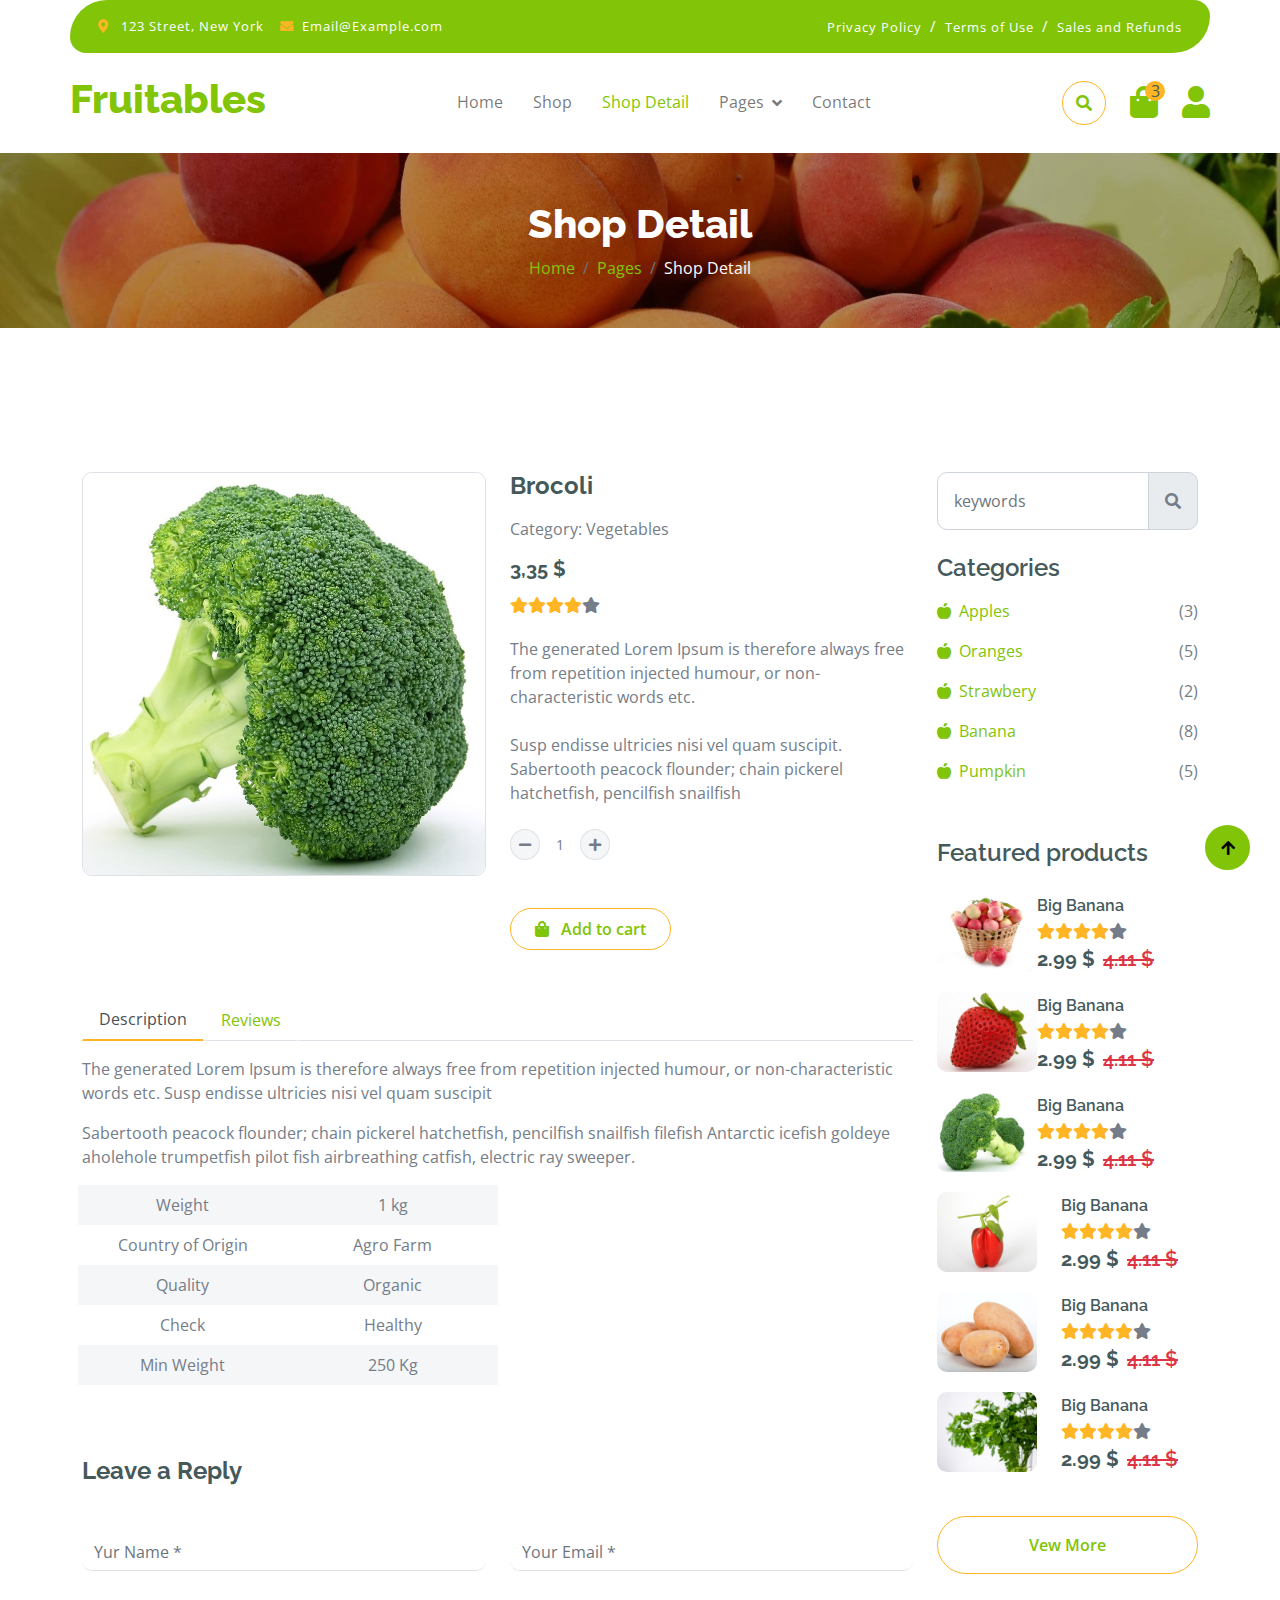
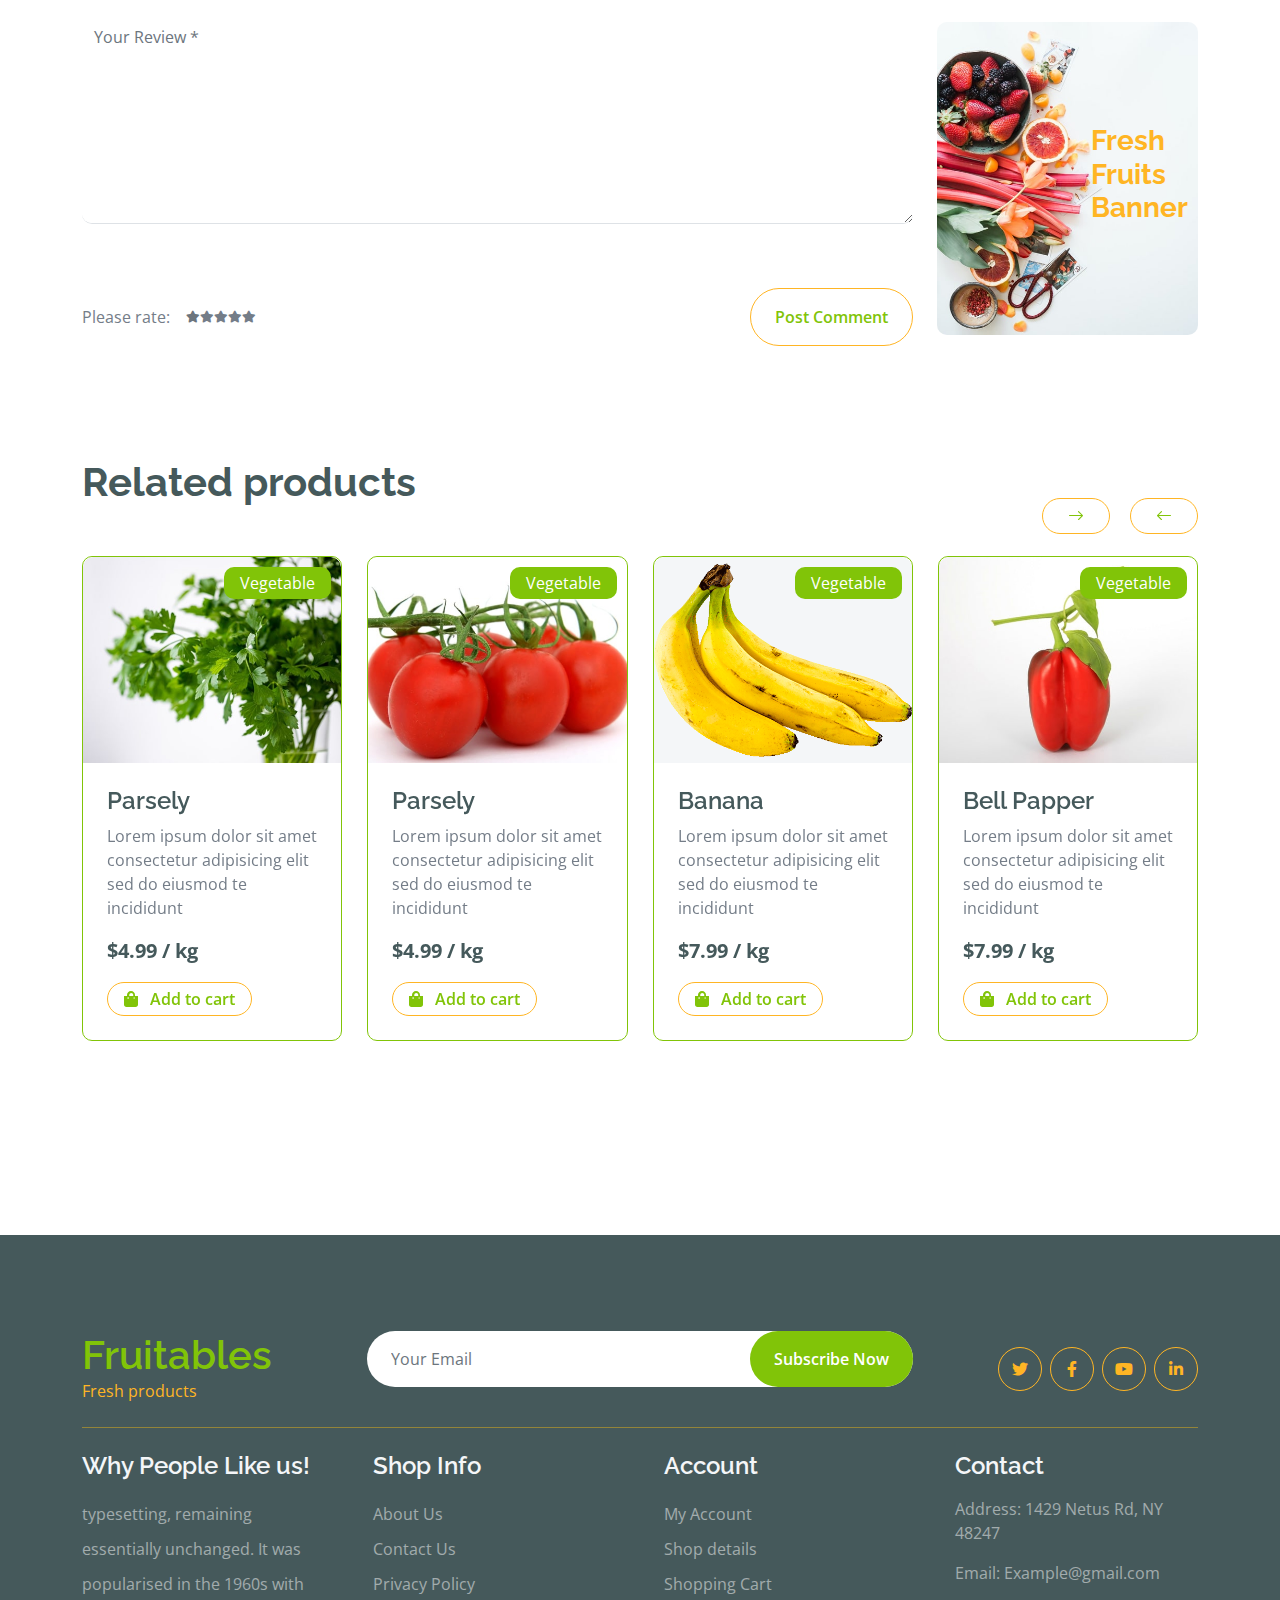
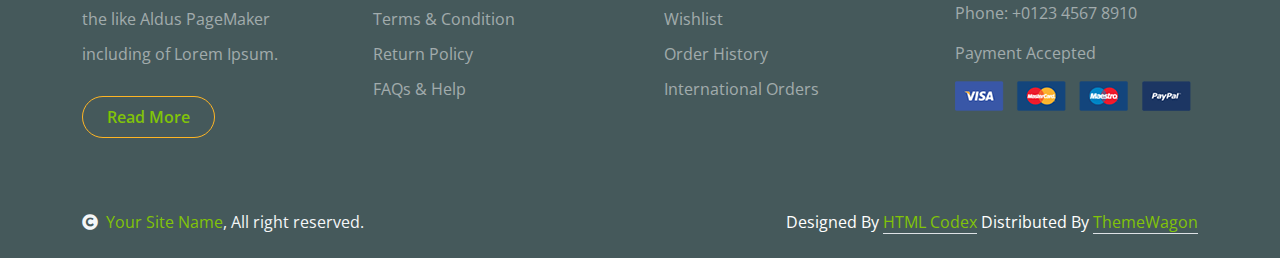
==== shop-detail.html @ e89e034c "init code" ====
<!DOCTYPE html>
<html lang="en">

    <head>
        <meta charset="utf-8">
        <title>Fruitables - Vegetable Website Template</title>
        <meta content="width=device-width, initial-scale=1.0" name="viewport">
        <meta content="" name="keywords">
        <meta content="" name="description">

        <!-- Google Web Fonts -->
        <link rel="preconnect" href="https://fonts.googleapis.com">
        <link rel="preconnect" href="https://fonts.gstatic.com" crossorigin>
        <link href="https://fonts.googleapis.com/css2?family=Open+Sans:wght@400;600&family=Raleway:wght@600;800&display=swap" rel="stylesheet"> 

        <!-- Icon Font Stylesheet -->
        <link rel="stylesheet" href="https://use.fontawesome.com/releases/v5.15.4/css/all.css"/>
        <link href="https://cdn.jsdelivr.net/npm/bootstrap-icons@1.4.1/font/bootstrap-icons.css" rel="stylesheet">

        <!-- Libraries Stylesheet -->
        <link href="lib/lightbox/css/lightbox.min.css" rel="stylesheet">
        <link href="lib/owlcarousel/assets/owl.carousel.min.css" rel="stylesheet">


        <!-- Customized Bootstrap Stylesheet -->
        <link href="css/bootstrap.min.css" rel="stylesheet">

        <!-- Template Stylesheet -->
        <link href="css/style.css" rel="stylesheet">
    </head>

    <body>

        <!-- Spinner Start -->
        <div id="spinner" class="show w-100 vh-100 bg-white position-fixed translate-middle top-50 start-50  d-flex align-items-center justify-content-center">
            <div class="spinner-grow text-primary" role="status"></div>
        </div>
        <!-- Spinner End -->


        <!-- Navbar start -->
        <div class="container-fluid fixed-top">
            <div class="container topbar bg-primary d-none d-lg-block">
                <div class="d-flex justify-content-between">
                    <div class="top-info ps-2">
                        <small class="me-3"><i class="fas fa-map-marker-alt me-2 text-secondary"></i> <a href="#" class="text-white">123 Street, New York</a></small>
                        <small class="me-3"><i class="fas fa-envelope me-2 text-secondary"></i><a href="#" class="text-white">Email@Example.com</a></small>
                    </div>
                    <div class="top-link pe-2">
                        <a href="#" class="text-white"><small class="text-white mx-2">Privacy Policy</small>/</a>
                        <a href="#" class="text-white"><small class="text-white mx-2">Terms of Use</small>/</a>
                        <a href="#" class="text-white"><small class="text-white ms-2">Sales and Refunds</small></a>
                    </div>
                </div>
            </div>
            <div class="container px-0">
                <nav class="navbar navbar-light bg-white navbar-expand-xl">
                    <a href="index.html" class="navbar-brand"><h1 class="text-primary display-6">Fruitables</h1></a>
                    <button class="navbar-toggler py-2 px-3" type="button" data-bs-toggle="collapse" data-bs-target="#navbarCollapse">
                        <span class="fa fa-bars text-primary"></span>
                    </button>
                    <div class="collapse navbar-collapse bg-white" id="navbarCollapse">
                        <div class="navbar-nav mx-auto">
                            <a href="index.html" class="nav-item nav-link">Home</a>
                            <a href="shop.html" class="nav-item nav-link">Shop</a>
                            <a href="shop-detail.html" class="nav-item nav-link active">Shop Detail</a>
                            <div class="nav-item dropdown">
                                <a href="#" class="nav-link dropdown-toggle" data-bs-toggle="dropdown">Pages</a>
                                <div class="dropdown-menu m-0 bg-secondary rounded-0">
                                    <a href="cart.html" class="dropdown-item">Cart</a>
                                    <a href="chackout.html" class="dropdown-item">Chackout</a>
                                    <a href="testimonial.html" class="dropdown-item">Testimonial</a>
                                    <a href="404.html" class="dropdown-item">404 Page</a>
                                </div>
                            </div>
                            <a href="contact.html" class="nav-item nav-link">Contact</a>
                        </div>
                        <div class="d-flex m-3 me-0">
                            <button class="btn-search btn border border-secondary btn-md-square rounded-circle bg-white me-4" data-bs-toggle="modal" data-bs-target="#searchModal"><i class="fas fa-search text-primary"></i></button>
                            <a href="#" class="position-relative me-4 my-auto">
                                <i class="fa fa-shopping-bag fa-2x"></i>
                                <span class="position-absolute bg-secondary rounded-circle d-flex align-items-center justify-content-center text-dark px-1" style="top: -5px; left: 15px; height: 20px; min-width: 20px;">3</span>
                            </a>
                            <a href="#" class="my-auto">
                                <i class="fas fa-user fa-2x"></i>
                            </a>
                        </div>
                    </div>
                </nav>
            </div>
        </div>
        <!-- Navbar End -->


        <!-- Modal Search Start -->
        <div class="modal fade" id="searchModal" tabindex="-1" aria-labelledby="exampleModalLabel" aria-hidden="true">
            <div class="modal-dialog modal-fullscreen">
                <div class="modal-content rounded-0">
                    <div class="modal-header">
                        <h5 class="modal-title" id="exampleModalLabel">Search by keyword</h5>
                        <button type="button" class="btn-close" data-bs-dismiss="modal" aria-label="Close"></button>
                    </div>
                    <div class="modal-body d-flex align-items-center">
                        <div class="input-group w-75 mx-auto d-flex">
                            <input type="search" class="form-control p-3" placeholder="keywords" aria-describedby="search-icon-1">
                            <span id="search-icon-1" class="input-group-text p-3"><i class="fa fa-search"></i></span>
                        </div>
                    </div>
                </div>
            </div>
        </div>
        <!-- Modal Search End -->


        <!-- Single Page Header start -->
        <div class="container-fluid page-header py-5">
            <h1 class="text-center text-white display-6">Shop Detail</h1>
            <ol class="breadcrumb justify-content-center mb-0">
                <li class="breadcrumb-item"><a href="#">Home</a></li>
                <li class="breadcrumb-item"><a href="#">Pages</a></li>
                <li class="breadcrumb-item active text-white">Shop Detail</li>
            </ol>
        </div>
        <!-- Single Page Header End -->


        <!-- Single Product Start -->
        <div class="container-fluid py-5 mt-5">
            <div class="container py-5">
                <div class="row g-4 mb-5">
                    <div class="col-lg-8 col-xl-9">
                        <div class="row g-4">
                            <div class="col-lg-6">
                                <div class="border rounded">
                                    <a href="#">
                                        <img src="img/single-item.jpg" class="img-fluid rounded" alt="Image">
                                    </a>
                                </div>
                            </div>
                            <div class="col-lg-6">
                                <h4 class="fw-bold mb-3">Brocoli</h4>
                                <p class="mb-3">Category: Vegetables</p>
                                <h5 class="fw-bold mb-3">3,35 $</h5>
                                <div class="d-flex mb-4">
                                    <i class="fa fa-star text-secondary"></i>
                                    <i class="fa fa-star text-secondary"></i>
                                    <i class="fa fa-star text-secondary"></i>
                                    <i class="fa fa-star text-secondary"></i>
                                    <i class="fa fa-star"></i>
                                </div>
                                <p class="mb-4">The generated Lorem Ipsum is therefore always free from repetition injected humour, or non-characteristic words etc.</p>
                                <p class="mb-4">Susp endisse ultricies nisi vel quam suscipit. Sabertooth peacock flounder; chain pickerel hatchetfish, pencilfish snailfish</p>
                                <div class="input-group quantity mb-5" style="width: 100px;">
                                    <div class="input-group-btn">
                                        <button class="btn btn-sm btn-minus rounded-circle bg-light border" >
                                            <i class="fa fa-minus"></i>
                                        </button>
                                    </div>
                                    <input type="text" class="form-control form-control-sm text-center border-0" value="1">
                                    <div class="input-group-btn">
                                        <button class="btn btn-sm btn-plus rounded-circle bg-light border">
                                            <i class="fa fa-plus"></i>
                                        </button>
                                    </div>
                                </div>
                                <a href="#" class="btn border border-secondary rounded-pill px-4 py-2 mb-4 text-primary"><i class="fa fa-shopping-bag me-2 text-primary"></i> Add to cart</a>
                            </div>
                            <div class="col-lg-12">
                                <nav>
                                    <div class="nav nav-tabs mb-3">
                                        <button class="nav-link active border-white border-bottom-0" type="button" role="tab"
                                            id="nav-about-tab" data-bs-toggle="tab" data-bs-target="#nav-about"
                                            aria-controls="nav-about" aria-selected="true">Description</button>
                                        <button class="nav-link border-white border-bottom-0" type="button" role="tab"
                                            id="nav-mission-tab" data-bs-toggle="tab" data-bs-target="#nav-mission"
                                            aria-controls="nav-mission" aria-selected="false">Reviews</button>
                                    </div>
                                </nav>
                                <div class="tab-content mb-5">
                                    <div class="tab-pane active" id="nav-about" role="tabpanel" aria-labelledby="nav-about-tab">
                                        <p>The generated Lorem Ipsum is therefore always free from repetition injected humour, or non-characteristic words etc. 
                                            Susp endisse ultricies nisi vel quam suscipit </p>
                                        <p>Sabertooth peacock flounder; chain pickerel hatchetfish, pencilfish snailfish filefish Antarctic 
                                            icefish goldeye aholehole trumpetfish pilot fish airbreathing catfish, electric ray sweeper.</p>
                                        <div class="px-2">
                                            <div class="row g-4">
                                                <div class="col-6">
                                                    <div class="row bg-light align-items-center text-center justify-content-center py-2">
                                                        <div class="col-6">
                                                            <p class="mb-0">Weight</p>
                                                        </div>
                                                        <div class="col-6">
                                                            <p class="mb-0">1 kg</p>
                                                        </div>
                                                    </div>
                                                    <div class="row text-center align-items-center justify-content-center py-2">
                                                        <div class="col-6">
                                                            <p class="mb-0">Country of Origin</p>
                                                        </div>
                                                        <div class="col-6">
                                                            <p class="mb-0">Agro Farm</p>
                                                        </div>
                                                    </div>
                                                    <div class="row bg-light text-center align-items-center justify-content-center py-2">
                                                        <div class="col-6">
                                                            <p class="mb-0">Quality</p>
                                                        </div>
                                                        <div class="col-6">
                                                            <p class="mb-0">Organic</p>
                                                        </div>
                                                    </div>
                                                    <div class="row text-center align-items-center justify-content-center py-2">
                                                        <div class="col-6">
                                                            <p class="mb-0">Сheck</p>
                                                        </div>
                                                        <div class="col-6">
                                                            <p class="mb-0">Healthy</p>
                                                        </div>
                                                    </div>
                                                    <div class="row bg-light text-center align-items-center justify-content-center py-2">
                                                        <div class="col-6">
                                                            <p class="mb-0">Min Weight</p>
                                                        </div>
                                                        <div class="col-6">
                                                            <p class="mb-0">250 Kg</p>
                                                        </div>
                                                    </div>
                                                </div>
                                            </div>
                                        </div>
                                    </div>
                                    <div class="tab-pane" id="nav-mission" role="tabpanel" aria-labelledby="nav-mission-tab">
                                        <div class="d-flex">
                                            <img src="img/avatar.jpg" class="img-fluid rounded-circle p-3" style="width: 100px; height: 100px;" alt="">
                                            <div class="">
                                                <p class="mb-2" style="font-size: 14px;">April 12, 2024</p>
                                                <div class="d-flex justify-content-between">
                                                    <h5>Jason Smith</h5>
                                                    <div class="d-flex mb-3">
                                                        <i class="fa fa-star text-secondary"></i>
                                                        <i class="fa fa-star text-secondary"></i>
                                                        <i class="fa fa-star text-secondary"></i>
                                                        <i class="fa fa-star text-secondary"></i>
                                                        <i class="fa fa-star"></i>
                                                    </div>
                                                </div>
                                                <p>The generated Lorem Ipsum is therefore always free from repetition injected humour, or non-characteristic 
                                                    words etc. Susp endisse ultricies nisi vel quam suscipit </p>
                                            </div>
                                        </div>
                                        <div class="d-flex">
                                            <img src="img/avatar.jpg" class="img-fluid rounded-circle p-3" style="width: 100px; height: 100px;" alt="">
                                            <div class="">
                                                <p class="mb-2" style="font-size: 14px;">April 12, 2024</p>
                                                <div class="d-flex justify-content-between">
                                                    <h5>Sam Peters</h5>
                                                    <div class="d-flex mb-3">
                                                        <i class="fa fa-star text-secondary"></i>
                                                        <i class="fa fa-star text-secondary"></i>
                                                        <i class="fa fa-star text-secondary"></i>
                                                        <i class="fa fa-star"></i>
                                                        <i class="fa fa-star"></i>
                                                    </div>
                                                </div>
                                                <p class="text-dark">The generated Lorem Ipsum is therefore always free from repetition injected humour, or non-characteristic 
                                                    words etc. Susp endisse ultricies nisi vel quam suscipit </p>
                                            </div>
                                        </div>
                                    </div>
                                    <div class="tab-pane" id="nav-vision" role="tabpanel">
                                        <p class="text-dark">Tempor erat elitr rebum at clita. Diam dolor diam ipsum et tempor sit. Aliqu diam
                                            amet diam et eos labore. 3</p>
                                        <p class="mb-0">Diam dolor diam ipsum et tempor sit. Aliqu diam amet diam et eos labore.
                                            Clita erat ipsum et lorem et sit</p>
                                    </div>
                                </div>
                            </div>
                            <form action="#">
                                <h4 class="mb-5 fw-bold">Leave a Reply</h4>
                                <div class="row g-4">
                                    <div class="col-lg-6">
                                        <div class="border-bottom rounded">
                                            <input type="text" class="form-control border-0 me-4" placeholder="Yur Name *">
                                        </div>
                                    </div>
                                    <div class="col-lg-6">
                                        <div class="border-bottom rounded">
                                            <input type="email" class="form-control border-0" placeholder="Your Email *">
                                        </div>
                                    </div>
                                    <div class="col-lg-12">
                                        <div class="border-bottom rounded my-4">
                                            <textarea name="" id="" class="form-control border-0" cols="30" rows="8" placeholder="Your Review *" spellcheck="false"></textarea>
                                        </div>
                                    </div>
                                    <div class="col-lg-12">
                                        <div class="d-flex justify-content-between py-3 mb-5">
                                            <div class="d-flex align-items-center">
                                                <p class="mb-0 me-3">Please rate:</p>
                                                <div class="d-flex align-items-center" style="font-size: 12px;">
                                                    <i class="fa fa-star text-muted"></i>
                                                    <i class="fa fa-star"></i>
                                                    <i class="fa fa-star"></i>
                                                    <i class="fa fa-star"></i>
                                                    <i class="fa fa-star"></i>
                                                </div>
                                            </div>
                                            <a href="#" class="btn border border-secondary text-primary rounded-pill px-4 py-3"> Post Comment</a>
                                        </div>
                                    </div>
                                </div>
                            </form>
                        </div>
                    </div>
                    <div class="col-lg-4 col-xl-3">
                        <div class="row g-4 fruite">
                            <div class="col-lg-12">
                                <div class="input-group w-100 mx-auto d-flex mb-4">
                                    <input type="search" class="form-control p-3" placeholder="keywords" aria-describedby="search-icon-1">
                                    <span id="search-icon-1" class="input-group-text p-3"><i class="fa fa-search"></i></span>
                                </div>
                                <div class="mb-4">
                                    <h4>Categories</h4>
                                    <ul class="list-unstyled fruite-categorie">
                                        <li>
                                            <div class="d-flex justify-content-between fruite-name">
                                                <a href="#"><i class="fas fa-apple-alt me-2"></i>Apples</a>
                                                <span>(3)</span>
                                            </div>
                                        </li>
                                        <li>
                                            <div class="d-flex justify-content-between fruite-name">
                                                <a href="#"><i class="fas fa-apple-alt me-2"></i>Oranges</a>
                                                <span>(5)</span>
                                            </div>
                                        </li>
                                        <li>
                                            <div class="d-flex justify-content-between fruite-name">
                                                <a href="#"><i class="fas fa-apple-alt me-2"></i>Strawbery</a>
                                                <span>(2)</span>
                                            </div>
                                        </li>
                                        <li>
                                            <div class="d-flex justify-content-between fruite-name">
                                                <a href="#"><i class="fas fa-apple-alt me-2"></i>Banana</a>
                                                <span>(8)</span>
                                            </div>
                                        </li>
                                        <li>
                                            <div class="d-flex justify-content-between fruite-name">
                                                <a href="#"><i class="fas fa-apple-alt me-2"></i>Pumpkin</a>
                                                <span>(5)</span>
                                            </div>
                                        </li>
                                    </ul>
                                </div>
                            </div>
                            <div class="col-lg-12">
                                <h4 class="mb-4">Featured products</h4>
                                <div class="d-flex align-items-center justify-content-start">
                                    <div class="rounded" style="width: 100px; height: 100px;">
                                        <img src="img/featur-1.jpg" class="img-fluid rounded" alt="Image">
                                    </div>
                                    <div>
                                        <h6 class="mb-2">Big Banana</h6>
                                        <div class="d-flex mb-2">
                                            <i class="fa fa-star text-secondary"></i>
                                            <i class="fa fa-star text-secondary"></i>
                                            <i class="fa fa-star text-secondary"></i>
                                            <i class="fa fa-star text-secondary"></i>
                                            <i class="fa fa-star"></i>
                                        </div>
                                        <div class="d-flex mb-2">
                                            <h5 class="fw-bold me-2">2.99 $</h5>
                                            <h5 class="text-danger text-decoration-line-through">4.11 $</h5>
                                        </div>
                                    </div>
                                </div>
                                <div class="d-flex align-items-center justify-content-start">
                                    <div class="rounded" style="width: 100px; height: 100px;">
                                        <img src="img/featur-2.jpg" class="img-fluid rounded" alt="">
                                    </div>
                                    <div>
                                        <h6 class="mb-2">Big Banana</h6>
                                        <div class="d-flex mb-2">
                                            <i class="fa fa-star text-secondary"></i>
                                            <i class="fa fa-star text-secondary"></i>
                                            <i class="fa fa-star text-secondary"></i>
                                            <i class="fa fa-star text-secondary"></i>
                                            <i class="fa fa-star"></i>
                                        </div>
                                        <div class="d-flex mb-2">
                                            <h5 class="fw-bold me-2">2.99 $</h5>
                                            <h5 class="text-danger text-decoration-line-through">4.11 $</h5>
                                        </div>
                                    </div>
                                </div>
                                <div class="d-flex align-items-center justify-content-start">
                                    <div class="rounded" style="width: 100px; height: 100px;">
                                        <img src="img/featur-3.jpg" class="img-fluid rounded" alt="">
                                    </div>
                                    <div>
                                        <h6 class="mb-2">Big Banana</h6>
                                        <div class="d-flex mb-2">
                                            <i class="fa fa-star text-secondary"></i>
                                            <i class="fa fa-star text-secondary"></i>
                                            <i class="fa fa-star text-secondary"></i>
                                            <i class="fa fa-star text-secondary"></i>
                                            <i class="fa fa-star"></i>
                                        </div>
                                        <div class="d-flex mb-2">
                                            <h5 class="fw-bold me-2">2.99 $</h5>
                                            <h5 class="text-danger text-decoration-line-through">4.11 $</h5>
                                        </div>
                                    </div>
                                </div>
                                <div class="d-flex align-items-center justify-content-start">
                                    <div class="rounded me-4" style="width: 100px; height: 100px;">
                                        <img src="img/vegetable-item-4.jpg" class="img-fluid rounded" alt="">
                                    </div>
                                    <div>
                                        <h6 class="mb-2">Big Banana</h6>
                                        <div class="d-flex mb-2">
                                            <i class="fa fa-star text-secondary"></i>
                                            <i class="fa fa-star text-secondary"></i>
                                            <i class="fa fa-star text-secondary"></i>
                                            <i class="fa fa-star text-secondary"></i>
                                            <i class="fa fa-star"></i>
                                        </div>
                                        <div class="d-flex mb-2">
                                            <h5 class="fw-bold me-2">2.99 $</h5>
                                            <h5 class="text-danger text-decoration-line-through">4.11 $</h5>
                                        </div>
                                    </div>
                                </div>
                                <div class="d-flex align-items-center justify-content-start">
                                    <div class="rounded me-4" style="width: 100px; height: 100px;">
                                        <img src="img/vegetable-item-5.jpg" class="img-fluid rounded" alt="">
                                    </div>
                                    <div>
                                        <h6 class="mb-2">Big Banana</h6>
                                        <div class="d-flex mb-2">
                                            <i class="fa fa-star text-secondary"></i>
                                            <i class="fa fa-star text-secondary"></i>
                                            <i class="fa fa-star text-secondary"></i>
                                            <i class="fa fa-star text-secondary"></i>
                                            <i class="fa fa-star"></i>
                                        </div>
                                        <div class="d-flex mb-2">
                                            <h5 class="fw-bold me-2">2.99 $</h5>
                                            <h5 class="text-danger text-decoration-line-through">4.11 $</h5>
                                        </div>
                                    </div>
                                </div>
                                <div class="d-flex align-items-center justify-content-start">
                                    <div class="rounded me-4" style="width: 100px; height: 100px;">
                                        <img src="img/vegetable-item-6.jpg" class="img-fluid rounded" alt="">
                                    </div>
                                    <div>
                                        <h6 class="mb-2">Big Banana</h6>
                                        <div class="d-flex mb-2">
                                            <i class="fa fa-star text-secondary"></i>
                                            <i class="fa fa-star text-secondary"></i>
                                            <i class="fa fa-star text-secondary"></i>
                                            <i class="fa fa-star text-secondary"></i>
                                            <i class="fa fa-star"></i>
                                        </div>
                                        <div class="d-flex mb-2">
                                            <h5 class="fw-bold me-2">2.99 $</h5>
                                            <h5 class="text-danger text-decoration-line-through">4.11 $</h5>
                                        </div>
                                    </div>
                                </div>
                                <div class="d-flex justify-content-center my-4">
                                    <a href="#" class="btn border border-secondary px-4 py-3 rounded-pill text-primary w-100">Vew More</a>
                                </div>
                            </div>
                            <div class="col-lg-12">
                                <div class="position-relative">
                                    <img src="img/banner-fruits.jpg" class="img-fluid w-100 rounded" alt="">
                                    <div class="position-absolute" style="top: 50%; right: 10px; transform: translateY(-50%);">
                                        <h3 class="text-secondary fw-bold">Fresh <br> Fruits <br> Banner</h3>
                                    </div>
                                </div>
                            </div>
                        </div>
                    </div>
                </div>
                <h1 class="fw-bold mb-0">Related products</h1>
                <div class="vesitable">
                    <div class="owl-carousel vegetable-carousel justify-content-center">
                        <div class="border border-primary rounded position-relative vesitable-item">
                            <div class="vesitable-img">
                                <img src="img/vegetable-item-6.jpg" class="img-fluid w-100 rounded-top" alt="">
                            </div>
                            <div class="text-white bg-primary px-3 py-1 rounded position-absolute" style="top: 10px; right: 10px;">Vegetable</div>
                            <div class="p-4 pb-0 rounded-bottom">
                                <h4>Parsely</h4>
                                <p>Lorem ipsum dolor sit amet consectetur adipisicing elit sed do eiusmod te incididunt</p>
                                <div class="d-flex justify-content-between flex-lg-wrap">
                                    <p class="text-dark fs-5 fw-bold">$4.99 / kg</p>
                                    <a href="#" class="btn border border-secondary rounded-pill px-3 py-1 mb-4 text-primary"><i class="fa fa-shopping-bag me-2 text-primary"></i> Add to cart</a>
                                </div>
                            </div>
                        </div>
                        <div class="border border-primary rounded position-relative vesitable-item">
                            <div class="vesitable-img">
                                <img src="img/vegetable-item-1.jpg" class="img-fluid w-100 rounded-top" alt="">
                            </div>
                            <div class="text-white bg-primary px-3 py-1 rounded position-absolute" style="top: 10px; right: 10px;">Vegetable</div>
                            <div class="p-4 pb-0 rounded-bottom">
                                <h4>Parsely</h4>
                                <p>Lorem ipsum dolor sit amet consectetur adipisicing elit sed do eiusmod te incididunt</p>
                                <div class="d-flex justify-content-between flex-lg-wrap">
                                    <p class="text-dark fs-5 fw-bold">$4.99 / kg</p>
                                    <a href="#" class="btn border border-secondary rounded-pill px-3 py-1 mb-4 text-primary"><i class="fa fa-shopping-bag me-2 text-primary"></i> Add to cart</a>
                                </div>
                            </div>
                        </div>
                        <div class="border border-primary rounded position-relative vesitable-item">
                            <div class="vesitable-img">
                                <img src="img/vegetable-item-3.png" class="img-fluid w-100 rounded-top bg-light" alt="">
                            </div>
                            <div class="text-white bg-primary px-3 py-1 rounded position-absolute" style="top: 10px; right: 10px;">Vegetable</div>
                            <div class="p-4 pb-0 rounded-bottom">
                                <h4>Banana</h4>
                                <p>Lorem ipsum dolor sit amet consectetur adipisicing elit sed do eiusmod te incididunt</p>
                                <div class="d-flex justify-content-between flex-lg-wrap">
                                    <p class="text-dark fs-5 fw-bold">$7.99 / kg</p>
                                    <a href="#" class="btn border border-secondary rounded-pill px-3 py-1 mb-4 text-primary"><i class="fa fa-shopping-bag me-2 text-primary"></i> Add to cart</a>
                                </div>
                            </div>
                        </div>
                        <div class="border border-primary rounded position-relative vesitable-item">
                            <div class="vesitable-img">
                                <img src="img/vegetable-item-4.jpg" class="img-fluid w-100 rounded-top" alt="">
                            </div>
                            <div class="text-white bg-primary px-3 py-1 rounded position-absolute" style="top: 10px; right: 10px;">Vegetable</div>
                            <div class="p-4 pb-0 rounded-bottom">
                                <h4>Bell Papper</h4>
                                <p>Lorem ipsum dolor sit amet consectetur adipisicing elit sed do eiusmod te incididunt</p>
                                <div class="d-flex justify-content-between flex-lg-wrap">
                                    <p class="text-dark fs-5 fw-bold">$7.99 / kg</p>
                                    <a href="#" class="btn border border-secondary rounded-pill px-3 py-1 mb-4 text-primary"><i class="fa fa-shopping-bag me-2 text-primary"></i> Add to cart</a>
                                </div>
                            </div>
                        </div>
                        <div class="border border-primary rounded position-relative vesitable-item">
                            <div class="vesitable-img">
                                <img src="img/vegetable-item-5.jpg" class="img-fluid w-100 rounded-top" alt="">
                            </div>
                            <div class="text-white bg-primary px-3 py-1 rounded position-absolute" style="top: 10px; right: 10px;">Vegetable</div>
                            <div class="p-4 pb-0 rounded-bottom">
                                <h4>Potatoes</h4>
                                <p>Lorem ipsum dolor sit amet consectetur adipisicing elit sed do eiusmod te incididunt</p>
                                <div class="d-flex justify-content-between flex-lg-wrap">
                                    <p class="text-dark fs-5 fw-bold">$7.99 / kg</p>
                                    <a href="#" class="btn border border-secondary rounded-pill px-3 py-1 mb-4 text-primary"><i class="fa fa-shopping-bag me-2 text-primary"></i> Add to cart</a>
                                </div>
                            </div>
                        </div>
                        <div class="border border-primary rounded position-relative vesitable-item">
                            <div class="vesitable-img">
                                <img src="img/vegetable-item-6.jpg" class="img-fluid w-100 rounded-top" alt="">
                            </div>
                            <div class="text-white bg-primary px-3 py-1 rounded position-absolute" style="top: 10px; right: 10px;">Vegetable</div>
                            <div class="p-4 pb-0 rounded-bottom">
                                <h4>Parsely</h4>
                                <p>Lorem ipsum dolor sit amet consectetur adipisicing elit sed do eiusmod te incididunt</p>
                                <div class="d-flex justify-content-between flex-lg-wrap">
                                    <p class="text-dark fs-5 fw-bold">$7.99 / kg</p>
                                    <a href="#" class="btn border border-secondary rounded-pill px-3 py-1 mb-4 text-primary"><i class="fa fa-shopping-bag me-2 text-primary"></i> Add to cart</a>
                                </div>
                            </div>
                        </div>
                        <div class="border border-primary rounded position-relative vesitable-item">
                            <div class="vesitable-img">
                                <img src="img/vegetable-item-5.jpg" class="img-fluid w-100 rounded-top" alt="">
                            </div>
                            <div class="text-white bg-primary px-3 py-1 rounded position-absolute" style="top: 10px; right: 10px;">Vegetable</div>
                            <div class="p-4 pb-0 rounded-bottom">
                                <h4>Potatoes</h4>
                                <p>Lorem ipsum dolor sit amet consectetur adipisicing elit sed do eiusmod te incididunt</p>
                                <div class="d-flex justify-content-between flex-lg-wrap">
                                    <p class="text-dark fs-5 fw-bold">$7.99 / kg</p>
                                    <a href="#" class="btn border border-secondary rounded-pill px-3 py-1 mb-4 text-primary"><i class="fa fa-shopping-bag me-2 text-primary"></i> Add to cart</a>
                                </div>
                            </div>
                        </div>
                        <div class="border border-primary rounded position-relative vesitable-item">
                            <div class="vesitable-img">
                                <img src="img/vegetable-item-6.jpg" class="img-fluid w-100 rounded-top" alt="">
                            </div>
                            <div class="text-white bg-primary px-3 py-1 rounded position-absolute" style="top: 10px; right: 10px;">Vegetable</div>
                            <div class="p-4 pb-0 rounded-bottom">
                                <h4>Parsely</h4>
                                <p>Lorem ipsum dolor sit amet consectetur adipisicing elit sed do eiusmod te incididunt</p>
                                <div class="d-flex justify-content-between flex-lg-wrap">
                                    <p class="text-dark fs-5 fw-bold">$7.99 / kg</p>
                                    <a href="#" class="btn border border-secondary rounded-pill px-3 py-1 mb-4 text-primary"><i class="fa fa-shopping-bag me-2 text-primary"></i> Add to cart</a>
                                </div>
                            </div>
                        </div>
                    </div>
                </div>
            </div>
        </div>
        <!-- Single Product End -->
    

        <!-- Footer Start -->
        <div class="container-fluid bg-dark text-white-50 footer pt-5 mt-5">
            <div class="container py-5">
                <div class="pb-4 mb-4" style="border-bottom: 1px solid rgba(226, 175, 24, 0.5) ;">
                    <div class="row g-4">
                        <div class="col-lg-3">
                            <a href="#">
                                <h1 class="text-primary mb-0">Fruitables</h1>
                                <p class="text-secondary mb-0">Fresh products</p>
                            </a>
                        </div>
                        <div class="col-lg-6">
                            <div class="position-relative mx-auto">
                                <input class="form-control border-0 w-100 py-3 px-4 rounded-pill" type="number" placeholder="Your Email">
                                <button type="submit" class="btn btn-primary border-0 border-secondary py-3 px-4 position-absolute rounded-pill text-white" style="top: 0; right: 0;">Subscribe Now</button>
                            </div>
                        </div>
                        <div class="col-lg-3">
                            <div class="d-flex justify-content-end pt-3">
                                <a class="btn  btn-outline-secondary me-2 btn-md-square rounded-circle" href=""><i class="fab fa-twitter"></i></a>
                                <a class="btn btn-outline-secondary me-2 btn-md-square rounded-circle" href=""><i class="fab fa-facebook-f"></i></a>
                                <a class="btn btn-outline-secondary me-2 btn-md-square rounded-circle" href=""><i class="fab fa-youtube"></i></a>
                                <a class="btn btn-outline-secondary btn-md-square rounded-circle" href=""><i class="fab fa-linkedin-in"></i></a>
                            </div>
                        </div>
                    </div>
                </div>
                <div class="row g-5">
                    <div class="col-lg-3 col-md-6">
                        <div class="footer-item">
                            <h4 class="text-light mb-3">Why People Like us!</h4>
                            <p class="mb-4">typesetting, remaining essentially unchanged. It was 
                                popularised in the 1960s with the like Aldus PageMaker including of Lorem Ipsum.</p>
                            <a href="" class="btn border-secondary py-2 px-4 rounded-pill text-primary">Read More</a>
                        </div>
                    </div>
                    <div class="col-lg-3 col-md-6">
                        <div class="d-flex flex-column text-start footer-item">
                            <h4 class="text-light mb-3">Shop Info</h4>
                            <a class="btn-link" href="">About Us</a>
                            <a class="btn-link" href="">Contact Us</a>
                            <a class="btn-link" href="">Privacy Policy</a>
                            <a class="btn-link" href="">Terms & Condition</a>
                            <a class="btn-link" href="">Return Policy</a>
                            <a class="btn-link" href="">FAQs & Help</a>
                        </div>
                    </div>
                    <div class="col-lg-3 col-md-6">
                        <div class="d-flex flex-column text-start footer-item">
                            <h4 class="text-light mb-3">Account</h4>
                            <a class="btn-link" href="">My Account</a>
                            <a class="btn-link" href="">Shop details</a>
                            <a class="btn-link" href="">Shopping Cart</a>
                            <a class="btn-link" href="">Wishlist</a>
                            <a class="btn-link" href="">Order History</a>
                            <a class="btn-link" href="">International Orders</a>
                        </div>
                    </div>
                    <div class="col-lg-3 col-md-6">
                        <div class="footer-item">
                            <h4 class="text-light mb-3">Contact</h4>
                            <p>Address: 1429 Netus Rd, NY 48247</p>
                            <p>Email: Example@gmail.com</p>
                            <p>Phone: +0123 4567 8910</p>
                            <p>Payment Accepted</p>
                            <img src="img/payment.png" class="img-fluid" alt="">
                        </div>
                    </div>
                </div>
            </div>
        </div>
        <!-- Footer End -->

        <!-- Copyright Start -->
        <div class="container-fluid copyright bg-dark py-4">
            <div class="container">
                <div class="row">
                    <div class="col-md-6 text-center text-md-start mb-3 mb-md-0">
                        <span class="text-light"><a href="#"><i class="fas fa-copyright text-light me-2"></i>Your Site Name</a>, All right reserved.</span>
                    </div>
                    <div class="col-md-6 my-auto text-center text-md-end text-white">
                        <!--/*** This template is free as long as you keep the below author’s credit link/attribution link/backlink. ***/-->
                        <!--/*** If you'd like to use the template without the below author’s credit link/attribution link/backlink, ***/-->
                        <!--/*** you can purchase the Credit Removal License from "https://htmlcodex.com/credit-removal". ***/-->
                        Designed By <a class="border-bottom" href="https://htmlcodex.com">HTML Codex</a> Distributed By <a class="border-bottom" href="https://themewagon.com">ThemeWagon</a>
                    </div>
                </div>
            </div>
        </div>
        <!-- Copyright End -->



        <!-- Back to Top -->
        <a href="#" class="btn btn-primary border-3 border-primary rounded-circle back-to-top"><i class="fa fa-arrow-up"></i></a>   

        
    <!-- JavaScript Libraries -->
    <script src="https://ajax.googleapis.com/ajax/libs/jquery/3.6.4/jquery.min.js"></script>
    <script src="https://cdn.jsdelivr.net/npm/bootstrap@5.0.0/dist/js/bootstrap.bundle.min.js"></script>
    <script src="lib/easing/easing.min.js"></script>
    <script src="lib/waypoints/waypoints.min.js"></script>
    <script src="lib/lightbox/js/lightbox.min.js"></script>
    <script src="lib/owlcarousel/owl.carousel.min.js"></script>

    <!-- Template Javascript -->
    <script src="js/main.js"></script>
    </body>

</html>
---- css/style.css ----
/*** Spinner Start ***/
#spinner {
    opacity: 0;
    visibility: hidden;
    transition: opacity .8s ease-out, visibility 0s linear .5s;
    z-index: 99999;
 }

 #spinner.show {
     transition: opacity .8s ease-out, visibility 0s linear .0s;
     visibility: visible;
     opacity: 1;
 }

 .back-to-top {
    position: fixed;
    right: 30px;
    bottom: 30px;
    display: flex;
    width: 45px;
    height: 45px;
    align-items: center;
    justify-content: center;
    transition: 0.5s;
    z-index: 99;
}
/*** Spinner End ***/


/*** Button Start ***/
.btn {
    font-weight: 600;
    transition: .5s;
}

.btn-square {
    width: 32px;
    height: 32px;
}

.btn-sm-square {
    width: 34px;
    height: 34px;
}

.btn-md-square {
    width: 44px;
    height: 44px;
}

.btn-lg-square {
    width: 56px;
    height: 56px;
}

.btn-square,
.btn-sm-square,
.btn-md-square,
.btn-lg-square {
    padding: 0;
    display: flex;
    align-items: center;
    justify-content: center;
    font-weight: normal;
}

.btn.border-secondary {
    transition: 0.5s;
}

.btn.border-secondary:hover {
    background: var(--bs-secondary) !important;
    color: var(--bs-white) !important;
}

/*** Topbar Start ***/
.fixed-top {
    transition: 0.5s;
    background: var(--bs-white);
    border: 0;
}

.topbar {
    padding: 20px;
    border-radius: 230px 100px;
}

.topbar .top-info {
    font-size: 15px;
    line-height: 0;
    letter-spacing: 1px;
    display: flex;
    align-items: center;
}

.topbar .top-link {
    font-size: 15px;
    line-height: 0;
    letter-spacing: 1px;
    display: flex;
    align-items: center;
}

.topbar .top-link a {
    letter-spacing: 1px;
}

.topbar .top-link a small:hover {
    color: var(--bs-secondary) !important;
    transition: 0.5s;
}

.topbar .top-link a small:hover i {
    color: var(--bs-primary) !important;
}
/*** Topbar End ***/

/*** Navbar Start ***/
.navbar .navbar-nav .nav-link {
    padding: 10px 15px;
    font-size: 16px;
    transition: .5s;
}

.navbar {
    height: 100px;
    border-bottom: 1px solid rgba(255, 255, 255, .1);
}

.navbar .navbar-nav .nav-link:hover,
.navbar .navbar-nav .nav-link.active,
.fixed-top.bg-white .navbar .navbar-nav .nav-link:hover,
.fixed-top.bg-white .navbar .navbar-nav .nav-link.active {
    color: var(--bs-primary);
}

.navbar .dropdown-toggle::after {
    border: none;
    content: "\f107";
    font-family: "Font Awesome 5 Free";
    font-weight: 700;
    vertical-align: middle;
    margin-left: 8px;
}

@media (min-width: 1200px) {
    .navbar .nav-item .dropdown-menu {
        display: block;
        visibility: hidden;
        top: 100%;
        transform: rotateX(-75deg);
        transform-origin: 0% 0%;
        border: 0;
        transition: .5s;
        opacity: 0;
    }
}

.dropdown .dropdown-menu a:hover {
    background: var(--bs-secondary);
    color: var(--bs-primary);
}

.navbar .nav-item:hover .dropdown-menu {
    transform: rotateX(0deg);
    visibility: visible;
    background: var(--bs-light) !important;
    border-radius: 10px !important;
    transition: .5s;
    opacity: 1;
}

#searchModal .modal-content {
    background: rgba(255, 255, 255, .8);
}
/*** Navbar End ***/

/*** Hero Header ***/
.hero-header {
    background: linear-gradient(rgba(248, 223, 173, 0.1), rgba(248, 223, 173, 0.1)), url(../img/hero-img.jpg);
    background-position: center center;
    background-repeat: no-repeat;
    background-size: cover;
}

.carousel-item {
    position: relative;
}

.carousel-item a {
    position: absolute;
    top: 50%;
    left: 50%;
    transform: translate(-50%, -50%);
    font-size: 25px;
    background: linear-gradient(rgba(255, 181, 36, 0.7), rgba(255, 181, 36, 0.7));
}

.carousel-control-next,
.carousel-control-prev {
    width: 48px;
    height: 48px;
    border-radius: 48px;
    border: 1px solid var(--bs-white);
    background: var(--bs-primary);
    position: absolute;
    top: 50%;
    transform: translateY(-50%);
}

.carousel-control-next {
    margin-right: 20px;
}

.carousel-control-prev {
    margin-left: 20px;
}

.page-header {
    position: relative;
    background: linear-gradient(rgba(0, 0, 0, 0.3), rgba(0, 0, 0, 0.3)), url(../img/cart-page-header-img.jpg);
    background-position: center center;
    background-repeat: no-repeat;
    background-size: cover;
}

@media (min-width: 992px) {
    .hero-header,
    .page-header {
        margin-top: 152px !important;
    }
}

@media (max-width: 992px) {
    .hero-header,
    .page-header {
        margin-top: 97px !important;
    }
}
/*** Hero Header end ***/


/*** featurs Start ***/
.featurs .featurs-item .featurs-icon {
    position: relative;
    width: 120px;
    height: 120px;
}

.featurs .featurs-item .featurs-icon::after {
    content: "";
    width: 35px;
    height: 35px;
    background: var(--bs-secondary);
    position: absolute;
    bottom: -10px;
    transform: translate(-50%);
    transform: rotate(45deg);
    background: var(--bs-secondary);
    
}
/*** featurs End ***/


/*** service Start ***/
.service .service-item .service-content {
    position: relative;
    width: 250px; 
    height: 130px; 
    top: -50%; 
    left: 50%; 
    transform: translate(-50%, -50%);
}

/*** service End ***/


/*** Fruits Start ***/
.fruite .tab-class .nav-item a.active {
    background: var(--bs-secondary) !important;
}

.fruite .tab-class .nav-item a.active span {
    color: var(--bs-white) !important; 
}

.fruite .fruite-categorie .fruite-name {
    line-height: 40px;
}

.fruite .fruite-categorie .fruite-name a {
    transition: 0.5s;
}

.fruite .fruite-categorie .fruite-name a:hover {
    color: var(--bs-secondary);
}

.fruite .fruite-item {
    height: 100%;
    transition: 0.5s;
}
.fruite .fruite-item:hover {
    box-shadow: 0 0 55px rgba(0, 0, 0, 0.4);
}

.fruite .fruite-item .fruite-img {
    overflow: hidden;
    transition: 0.5s;
    border-radius: 10px 10px 0 0;
}

.fruite .fruite-item .fruite-img img {
    transition: 0.5s;
}

.fruite .fruite-item .fruite-img img:hover {
    transform: scale(1.3);
}
/*** Fruits End ***/


/*** vesitable Start ***/
.vesitable .vesitable-item {
    height: 100%;
    transition: 0.5s;
}

.vesitable .vesitable-item:hover {
    box-shadow: 0 0 55px rgba(0, 0, 0, 0.4);
}

.vesitable .vesitable-item .vesitable-img {
    overflow: hidden;
    transition: 0.5s;
    border-radius: 10px 10px 0 0;
}

.vesitable .vesitable-item .vesitable-img img {
    transition: 0.5s;
}

.vesitable .vesitable-item .vesitable-img img:hover {
    transform: scale(1.2);
}

.vesitable .owl-stage {
    margin: 50px 0;
    position: relative;
}

.vesitable .owl-nav .owl-prev {
    position: absolute;
    top: -8px;
    right: 0;
    color: var(--bs-primary);
    padding: 5px 25px;
    border: 1px solid var(--bs-secondary);
    border-radius: 20px;
    transition: 0.5s;

}

.vesitable .owl-nav .owl-prev:hover {
    background: var(--bs-secondary);
    color: var(--bs-white);
}

.vesitable .owl-nav .owl-next {
    position: absolute;
    top: -8px;
    right: 88px;
    color: var(--bs-primary);
    padding: 5px 25px;
    border: 1px solid var(--bs-secondary);
    border-radius: 20px;
    transition: 0.5s;
}

.vesitable .owl-nav .owl-next:hover {
    background: var(--bs-secondary);
    color: var(--bs-white);
}
/*** vesitable End ***/


/*** Banner Section Start ***/
.banner .banner-btn:hover {
    background: var(--bs-primary);
}
/*** Banner Section End ***/


/*** Facts Start ***/
.counter {
    height: 100%;
    text-align: center;
    box-shadow: 0 0 30px rgba(0, 0, 0, 0.05);
}

.counter i {
    font-size: 60px;
    margin-bottom: 25px;
}

.counter h4 {
    color: var(--bs-primary);
    letter-spacing: 1px;
    text-transform: uppercase;
}

.counter h1 {
    margin-bottom: 0;
}
/*** Facts End ***/


/*** testimonial Start ***/
.testimonial .owl-nav .owl-prev {
    position: absolute;
    top: -58px;
    right: 0;
    color: var(--bs-primary);
    padding: 5px 25px;
    border: 1px solid var(--bs-secondary);
    border-radius: 20px;
    transition: 0.5s;
}

.testimonial .owl-nav .owl-prev:hover {
    background: var(--bs-secondary);
    color: var(--bs-white);
}

.testimonial .owl-nav .owl-next {
    position: absolute;
    top: -58px;
    right: 88px;
    color: var(--bs-primary);
    padding: 5px 25px;
    border: 1px solid var(--bs-secondary);
    border-radius: 20px;
    transition: 0.5s;
}

.testimonial .owl-nav .owl-next:hover {
    background: var(--bs-secondary);
    color: var(--bs-white);
}
/*** testimonial End ***/


/*** Single Page Start ***/
.pagination {
    display: inline-block;
}
  
.pagination a {
    color: var(--bs-dark);
    padding: 10px 16px;
    text-decoration: none;
    transition: 0.5s;
    border: 1px solid var(--bs-secondary);
    margin: 0 4px;
}
  
.pagination a.active {
    background-color: var(--bs-primary);
    color: var(--bs-light);
    border: 1px solid var(--bs-secondary);
}
  
.pagination a:hover:not(.active) {background-color: var(--bs-primary)}

.nav.nav-tabs .nav-link.active {
    border-bottom: 2px solid var(--bs-secondary) !important;
}
/*** Single Page End ***/


/*** Footer Start ***/
.footer .footer-item .btn-link {
    line-height: 35px;
    color: rgba(255, 255, 255, .5);
    transition: 0.5s;
}

.footer .footer-item .btn-link:hover {
    color: var(--bs-secondary) !important;
}

.footer .footer-item p.mb-4 {
    line-height: 35px;
}
/*** Footer End ***/
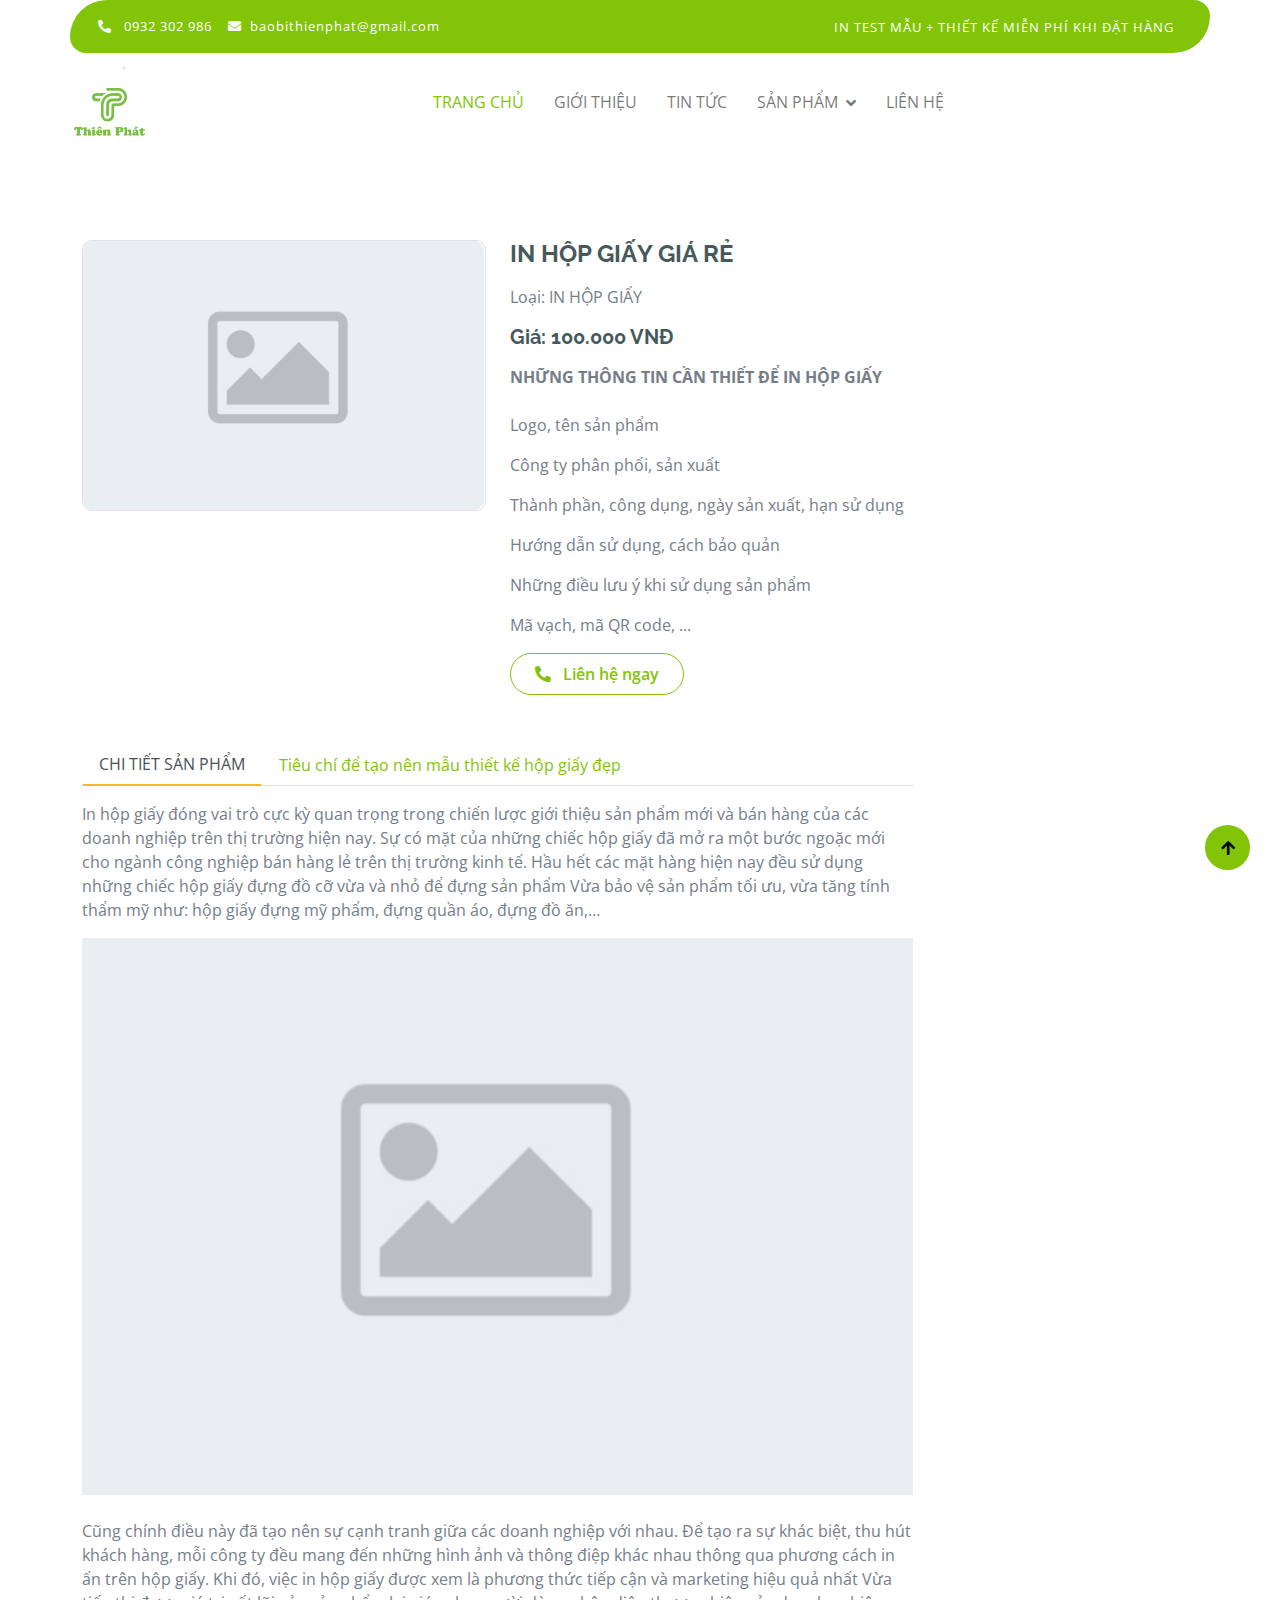
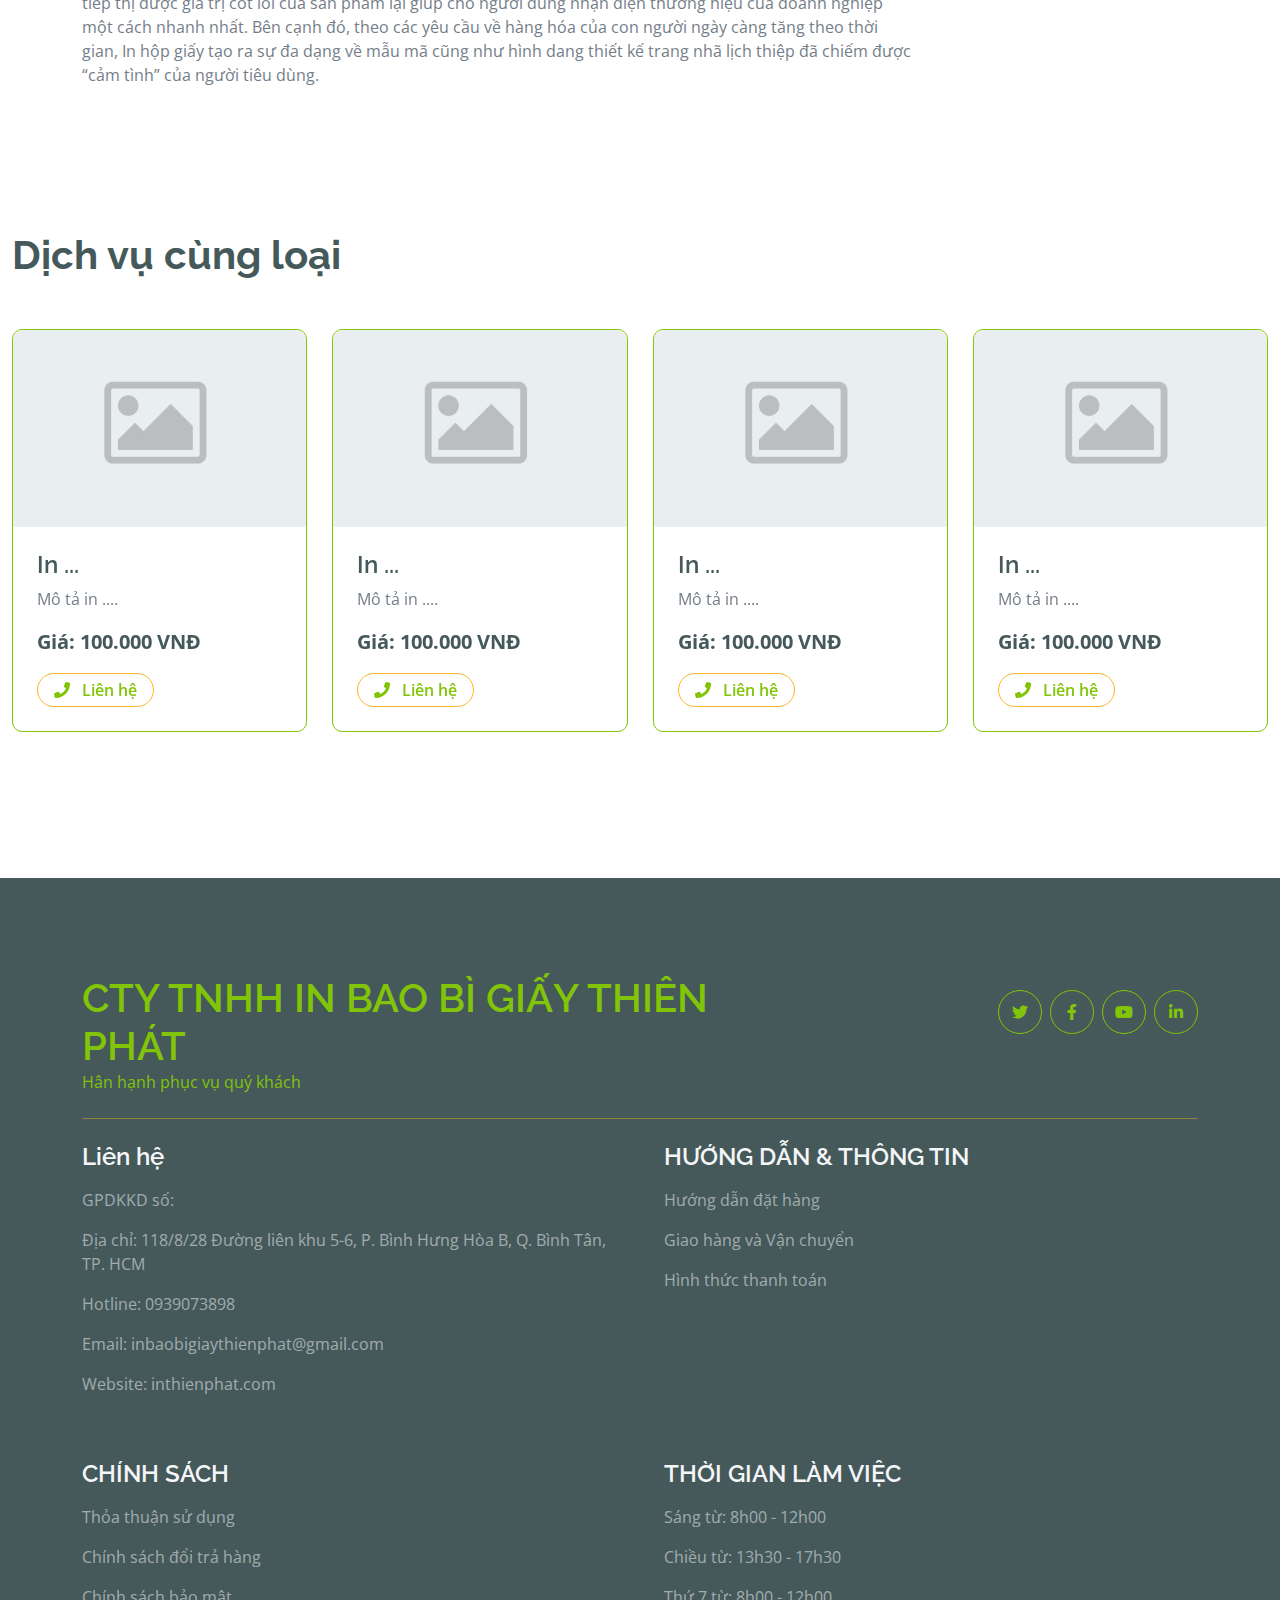
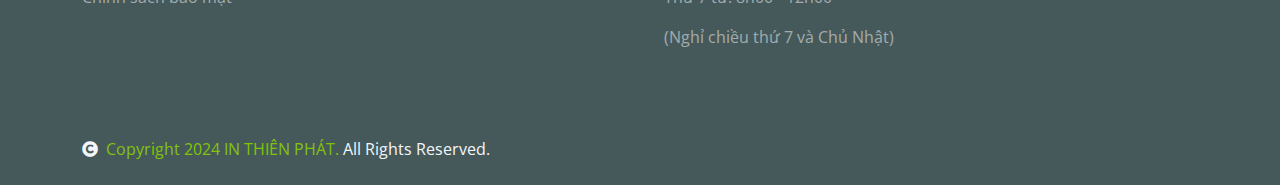
==== commit fb459153: "update code" ====
--- a/shop-detail.html
+++ b/shop-detail.html
@@ -1,710 +1,355 @@
 <!DOCTYPE html>
 <html lang="en">
 
-    <head>
-        <meta charset="utf-8">
-        <title>Fruitables - Vegetable Website Template</title>
-        <meta content="width=device-width, initial-scale=1.0" name="viewport">
-        <meta content="" name="keywords">
-        <meta content="" name="description">
-
-        <!-- Google Web Fonts -->
-        <link rel="preconnect" href="https://fonts.googleapis.com">
-        <link rel="preconnect" href="https://fonts.gstatic.com" crossorigin>
-        <link href="https://fonts.googleapis.com/css2?family=Open+Sans:wght@400;600&family=Raleway:wght@600;800&display=swap" rel="stylesheet"> 
-
-        <!-- Icon Font Stylesheet -->
-        <link rel="stylesheet" href="https://use.fontawesome.com/releases/v5.15.4/css/all.css"/>
-        <link href="https://cdn.jsdelivr.net/npm/bootstrap-icons@1.4.1/font/bootstrap-icons.css" rel="stylesheet">
-
-        <!-- Libraries Stylesheet -->
-        <link href="lib/lightbox/css/lightbox.min.css" rel="stylesheet">
-        <link href="lib/owlcarousel/assets/owl.carousel.min.css" rel="stylesheet">
-
-
-        <!-- Customized Bootstrap Stylesheet -->
-        <link href="css/bootstrap.min.css" rel="stylesheet">
-
-        <!-- Template Stylesheet -->
-        <link href="css/style.css" rel="stylesheet">
-    </head>
-
-    <body>
-
-        <!-- Spinner Start -->
-        <div id="spinner" class="show w-100 vh-100 bg-white position-fixed translate-middle top-50 start-50  d-flex align-items-center justify-content-center">
-            <div class="spinner-grow text-primary" role="status"></div>
-        </div>
-        <!-- Spinner End -->
-
-
-        <!-- Navbar start -->
-        <div class="container-fluid fixed-top">
-            <div class="container topbar bg-primary d-none d-lg-block">
-                <div class="d-flex justify-content-between">
-                    <div class="top-info ps-2">
-                        <small class="me-3"><i class="fas fa-map-marker-alt me-2 text-secondary"></i> <a href="#" class="text-white">123 Street, New York</a></small>
-                        <small class="me-3"><i class="fas fa-envelope me-2 text-secondary"></i><a href="#" class="text-white">Email@Example.com</a></small>
-                    </div>
-                    <div class="top-link pe-2">
-                        <a href="#" class="text-white"><small class="text-white mx-2">Privacy Policy</small>/</a>
-                        <a href="#" class="text-white"><small class="text-white mx-2">Terms of Use</small>/</a>
-                        <a href="#" class="text-white"><small class="text-white ms-2">Sales and Refunds</small></a>
-                    </div>
-                </div>
-            </div>
-            <div class="container px-0">
-                <nav class="navbar navbar-light bg-white navbar-expand-xl">
-                    <a href="index.html" class="navbar-brand"><h1 class="text-primary display-6">Fruitables</h1></a>
-                    <button class="navbar-toggler py-2 px-3" type="button" data-bs-toggle="collapse" data-bs-target="#navbarCollapse">
-                        <span class="fa fa-bars text-primary"></span>
-                    </button>
-                    <div class="collapse navbar-collapse bg-white" id="navbarCollapse">
-                        <div class="navbar-nav mx-auto">
-                            <a href="index.html" class="nav-item nav-link">Home</a>
-                            <a href="shop.html" class="nav-item nav-link">Shop</a>
-                            <a href="shop-detail.html" class="nav-item nav-link active">Shop Detail</a>
-                            <div class="nav-item dropdown">
-                                <a href="#" class="nav-link dropdown-toggle" data-bs-toggle="dropdown">Pages</a>
-                                <div class="dropdown-menu m-0 bg-secondary rounded-0">
-                                    <a href="cart.html" class="dropdown-item">Cart</a>
-                                    <a href="chackout.html" class="dropdown-item">Chackout</a>
-                                    <a href="testimonial.html" class="dropdown-item">Testimonial</a>
-                                    <a href="404.html" class="dropdown-item">404 Page</a>
+<head>
+    <meta charset="utf-8">
+    <title>Bao bì giấy thiên phát</title>
+    <meta content="width=device-width, initial-scale=1.0" name="viewport">
+    <meta content="" name="keywords">
+    <meta content="" name="description">
+
+    <!-- Google Web Fonts -->
+    <link rel="preconnect" href="https://fonts.googleapis.com">
+    <link rel="preconnect" href="https://fonts.gstatic.com" crossorigin>
+    <link
+        href="https://fonts.googleapis.com/css2?family=Open+Sans:wght@400;600&family=Raleway:wght@600;800&display=swap"
+        rel="stylesheet">
+
+    <!-- Icon Font Stylesheet -->
+    <link rel="stylesheet" href="https://use.fontawesome.com/releases/v5.15.4/css/all.css" />
+    <link href="https://cdn.jsdelivr.net/npm/bootstrap-icons@1.4.1/font/bootstrap-icons.css" rel="stylesheet">
+
+    <!-- Libraries Stylesheet -->
+    <link href="lib/lightbox/css/lightbox.min.css" rel="stylesheet">
+    <link href="lib/owlcarousel/assets/owl.carousel.min.css" rel="stylesheet">
+
+
+    <!-- Customized Bootstrap Stylesheet -->
+    <link href="css/bootstrap.min.css" rel="stylesheet">
+
+    <!-- Template Stylesheet -->
+    <link href="css/style.css" rel="stylesheet">
+</head>
+
+<body>
+
+    <!-- Spinner Start -->
+    <div id="spinner"
+        class="show w-100 vh-100 bg-white position-fixed translate-middle top-50 start-50  d-flex align-items-center justify-content-center">
+        <div class="spinner-grow text-primary" role="status"></div>
+    </div>
+    <!-- Spinner End -->
+
+
+    <!-- Navbar start -->
+    <div class="container-fluid fixed-top">
+        <div class="container topbar bg-primary d-none d-lg-block">
+            <div class="d-flex justify-content-between">
+                <div class="top-info ps-2">
+                    <small class="me-3"><i class="fas fa-phone-alt me-2 text-light"></i> <a href="#"
+                            class="text-white">0932 302 986</a></small>
+                    <small class="me-3"><i class="fas fa-envelope me-2 text-light"></i><a href="#"
+                            class="text-white">baobithienphat@gmail.com</a></small>
+                </div>
+                <div class="top-link pe-2">
+                    <a href="#" class="text-white"><small class="text-white mx-2">IN TEST MẪU + THIẾT KẾ MIỄN PHÍ KHI
+                            ĐẶT HÀNG</small></a>
+                </div>
+            </div>
+        </div>
+        <div class="container px-0">
+            <nav class="navbar navbar-light bg-white navbar-expand-xl">
+                <a href="index.html" class="navbar-brand">
+                    <img width="80px" src="img/logo.png" alt="Logo" class="img-fluid">
+                </a>
+                <button class="navbar-toggler py-2 px-3" type="button" data-bs-toggle="collapse"
+                    data-bs-target="#navbarCollapse">
+                    <span class="fa fa-bars text-primary"></span>
+                </button>
+                <div class="collapse navbar-collapse bg-white" id="navbarCollapse">
+                    <div class="navbar-nav mx-auto">
+                        <a href="index.html" class="nav-item nav-link active">TRANG CHỦ</a>
+                        <a href="shop.html" class="nav-item nav-link">GIỚI THIỆU</a>
+                        <a href="shop-detail.html" class="nav-item nav-link">TIN TỨC</a>
+                        <div class="nav-item dropdown">
+                            <a href="#" class="nav-link dropdown-toggle" data-bs-toggle="dropdown">SẢN PHẨM</a>
+                            <div class="dropdown-menu m-0 bg-primary rounded-0">
+                                <a href="#" class="dropdown-item">In hộp giấy</a>
+                                <a href="#" class="dropdown-item">In túi giấy</a>
+                                <a href="#" class="dropdown-item">Sản phẩm khác</a>
+                            </div>
+                        </div>
+                        <a href="contact.html" class="nav-item nav-link">LIÊN HỆ</a>
+                    </div>
+                </div>
+            </nav>
+        </div>
+    </div>
+    <!-- Navbar End -->
+
+
+    <!-- Modal Search Start -->
+    <div class="modal fade" id="searchModal" tabindex="-1" aria-labelledby="exampleModalLabel" aria-hidden="true">
+        <div class="modal-dialog modal-fullscreen">
+            <div class="modal-content rounded-0">
+                <div class="modal-header">
+                    <h5 class="modal-title" id="exampleModalLabel">Search by keyword</h5>
+                    <button type="button" class="btn-close" data-bs-dismiss="modal" aria-label="Close"></button>
+                </div>
+                <div class="modal-body d-flex align-items-center">
+                    <div class="input-group w-75 mx-auto d-flex">
+                        <input type="search" class="form-control p-3" placeholder="keywords"
+                            aria-describedby="search-icon-1">
+                        <span id="search-icon-1" class="input-group-text p-3"><i class="fa fa-search"></i></span>
+                    </div>
+                </div>
+            </div>
+        </div>
+    </div>
+    <!-- Modal Search End -->
+
+
+    <!-- Single Page Header start -->
+    <div class="container-fluid py-5">
+    </div>
+    <!-- Single Page Header End -->
+
+
+    <!-- Single Product Start -->
+    <div class="container-fluid py-5 mt-5">
+        <div class="container py-5">
+            <div class="row g-4 mb-5">
+                <div class="col-lg-8 col-xl-9">
+                    <div class="row g-4">
+                        <div class="col-lg-6">
+                            <div class="border rounded">
+                                <a href="#">
+                                    <img src="img/default-image.jpg" class="img-fluid rounded" alt="Image">
+                                </a>
+                            </div>
+                        </div>
+                        <div class="col-lg-6">
+                            <h4 class="fw-bold mb-3">IN HỘP GIẤY GIÁ RẺ</h4>
+                            <p class="mb-3">Loại: IN HỘP GIẤY</p>
+                            <h5 class="fw-bold mb-3">Giá: 100.000 VNĐ</h5>
+                            <b>NHỮNG THÔNG TIN CẦN THIẾT ĐỂ IN HỘP GIẤY</b>
+                            <br>
+                            <br>
+                            <p>Logo, tên sản phẩm</p>
+                            <p>Công ty phân phối, sản xuất</p>
+                            <p>Thành phần, công dụng, ngày sản xuất, hạn sử dụng</p>
+                            <p>Hướng dẫn sử dụng, cách bảo quản</p>
+                            <p>Những điều lưu ý khi sử dụng sản phẩm</p>
+                            <p>Mã vạch, mã QR code, ...</p>
+                            <a href="#" class="btn border border-primary rounded-pill px-4 py-2 mb-4 text-primary"><i
+                                    class="fa fa-phone-alt me-2 text-primary"></i> Liên hệ ngay</a>
+                        </div>
+                        <div class="col-lg-12">
+                            <nav>
+                                <div class="nav nav-tabs mb-3">
+                                    <button class="nav-link active border-white border-bottom-0" type="button"
+                                        role="tab" id="nav-about-tab" data-bs-toggle="tab" data-bs-target="#nav-about"
+                                        aria-controls="nav-about" aria-selected="true">CHI TIẾT SẢN PHẨM</button>
+                                    <button class="nav-link border-white border-bottom-0" type="button" role="tab"
+                                        id="nav-mission-tab" data-bs-toggle="tab" data-bs-target="#nav-mission"
+                                        aria-controls="nav-mission" aria-selected="false">Tiêu chí để tạo nên mẫu thiết
+                                        kế hộp giấy đẹp</button>
                                 </div>
-                            </div>
-                            <a href="contact.html" class="nav-item nav-link">Contact</a>
-                        </div>
-                        <div class="d-flex m-3 me-0">
-                            <button class="btn-search btn border border-secondary btn-md-square rounded-circle bg-white me-4" data-bs-toggle="modal" data-bs-target="#searchModal"><i class="fas fa-search text-primary"></i></button>
-                            <a href="#" class="position-relative me-4 my-auto">
-                                <i class="fa fa-shopping-bag fa-2x"></i>
-                                <span class="position-absolute bg-secondary rounded-circle d-flex align-items-center justify-content-center text-dark px-1" style="top: -5px; left: 15px; height: 20px; min-width: 20px;">3</span>
-                            </a>
-                            <a href="#" class="my-auto">
-                                <i class="fas fa-user fa-2x"></i>
-                            </a>
-                        </div>
-                    </div>
-                </nav>
-            </div>
-        </div>
-        <!-- Navbar End -->
-
-
-        <!-- Modal Search Start -->
-        <div class="modal fade" id="searchModal" tabindex="-1" aria-labelledby="exampleModalLabel" aria-hidden="true">
-            <div class="modal-dialog modal-fullscreen">
-                <div class="modal-content rounded-0">
-                    <div class="modal-header">
-                        <h5 class="modal-title" id="exampleModalLabel">Search by keyword</h5>
-                        <button type="button" class="btn-close" data-bs-dismiss="modal" aria-label="Close"></button>
-                    </div>
-                    <div class="modal-body d-flex align-items-center">
-                        <div class="input-group w-75 mx-auto d-flex">
-                            <input type="search" class="form-control p-3" placeholder="keywords" aria-describedby="search-icon-1">
-                            <span id="search-icon-1" class="input-group-text p-3"><i class="fa fa-search"></i></span>
-                        </div>
-                    </div>
-                </div>
-            </div>
-        </div>
-        <!-- Modal Search End -->
-
-
-        <!-- Single Page Header start -->
-        <div class="container-fluid page-header py-5">
-            <h1 class="text-center text-white display-6">Shop Detail</h1>
-            <ol class="breadcrumb justify-content-center mb-0">
-                <li class="breadcrumb-item"><a href="#">Home</a></li>
-                <li class="breadcrumb-item"><a href="#">Pages</a></li>
-                <li class="breadcrumb-item active text-white">Shop Detail</li>
-            </ol>
-        </div>
-        <!-- Single Page Header End -->
-
-
-        <!-- Single Product Start -->
-        <div class="container-fluid py-5 mt-5">
-            <div class="container py-5">
-                <div class="row g-4 mb-5">
-                    <div class="col-lg-8 col-xl-9">
-                        <div class="row g-4">
-                            <div class="col-lg-6">
-                                <div class="border rounded">
-                                    <a href="#">
-                                        <img src="img/single-item.jpg" class="img-fluid rounded" alt="Image">
-                                    </a>
+                            </nav>
+                            <div class="tab-content mb-5">
+                                <div class="tab-pane active" id="nav-about" role="tabpanel"
+                                    aria-labelledby="nav-about-tab">
+                                    <p>In hộp giấy đóng vai trò cực kỳ quan trọng trong chiến lược giới thiệu sản phẩm
+                                        mới và bán hàng của các doanh nghiệp trên thị trường
+                                        hiện nay.
+                                        Sự có mặt của những chiếc hộp giấy đã mở ra một bước ngoặc mới cho ngành công
+                                        nghiệp bán hàng lẻ trên thị trường kinh tế.
+                                        Hầu hết các mặt hàng hiện nay đều sử dụng những chiếc hộp giấy đựng đồ cỡ vừa và
+                                        nhỏ để đựng sản phẩm
+                                        Vừa bảo vệ sản phẩm tối ưu, vừa tăng tính thẩm mỹ như: hộp giấy đựng mỹ phẩm,
+                                        đựng quần áo, đựng đồ ăn,… </p>
+
+                                    <img style="width: 100%;" class="" src="img/default-image.jpg" alt="">
+                                    <br><br>
+                                    <p>
+                                        Cũng chính điều này đã tạo nên sự cạnh tranh giữa các doanh nghiệp với nhau.
+                                        Để tạo ra sự khác biệt, thu hút khách hàng, mỗi công ty đều mang đến những hình
+                                        ảnh và thông điệp khác nhau thông qua phương cách
+                                        in ấn trên hộp giấy.
+                                        Khi đó, việc in hộp giấy được xem là phương thức tiếp cận và marketing hiệu quả
+                                        nhất
+                                        Vừa tiếp thị được giá trị cốt lõi của sản phẩm lại giúp cho người dùng nhận diện
+                                        thương hiệu của doanh nghiệp một cách nhanh nhất.
+                                        Bên cạnh đó, theo các yêu cầu về hàng hóa của con người ngày càng tăng theo thời
+                                        gian,
+                                        In hộp giấy tạo ra sự đa dạng về mẫu mã cũng như hình dang thiết kế trang nhã
+                                        lịch thiệp đã chiếm được “cảm tình” của người tiêu dùng.</p>
                                 </div>
-                            </div>
-                            <div class="col-lg-6">
-                                <h4 class="fw-bold mb-3">Brocoli</h4>
-                                <p class="mb-3">Category: Vegetables</p>
-                                <h5 class="fw-bold mb-3">3,35 $</h5>
-                                <div class="d-flex mb-4">
-                                    <i class="fa fa-star text-secondary"></i>
-                                    <i class="fa fa-star text-secondary"></i>
-                                    <i class="fa fa-star text-secondary"></i>
-                                    <i class="fa fa-star text-secondary"></i>
-                                    <i class="fa fa-star"></i>
-                                </div>
-                                <p class="mb-4">The generated Lorem Ipsum is therefore always free from repetition injected humour, or non-characteristic words etc.</p>
-                                <p class="mb-4">Susp endisse ultricies nisi vel quam suscipit. Sabertooth peacock flounder; chain pickerel hatchetfish, pencilfish snailfish</p>
-                                <div class="input-group quantity mb-5" style="width: 100px;">
-                                    <div class="input-group-btn">
-                                        <button class="btn btn-sm btn-minus rounded-circle bg-light border" >
-                                            <i class="fa fa-minus"></i>
-                                        </button>
+                                <div class="tab-pane" id="nav-mission" role="tabpanel"
+                                    aria-labelledby="nav-mission-tab">
+                                    <div class="d-flex">
+                                        <div class="">
+                                            <div class="d-flex justify-content-between">
+                                                <h5>Kích thước:</h5>
+                                            </div>
+                                            <p>Với khách hàng thì việc tìm kiếm được một cơ sở sản xuất thiết kế bao bì
+                                                hộp giấy chuẩn theo kích thước mình mong muốn sẽ giúp cho công
+                                                việc kinh doanh, buôn bán được trở nên dễ dàng hơn. Còn với cơ sở in ấn,
+                                                việc tạo ra được những hộp giấy cho khách hàng theo đúng kích thước
+                                                là nhiệm vụ và thể hiện sự chuyên nghiệp trong cung cấp dịch vụ. </p>
+                                        </div>
                                     </div>
-                                    <input type="text" class="form-control form-control-sm text-center border-0" value="1">
-                                    <div class="input-group-btn">
-                                        <button class="btn btn-sm btn-plus rounded-circle bg-light border">
-                                            <i class="fa fa-plus"></i>
-                                        </button>
+                                    <div class="d-flex">
+                                        <div class="">
+                                            <div class="d-flex justify-content-between">
+                                                <h5>Màu sắc:</h5>
+                                            </div>
+                                            <p class="text-dark">Màu sắc khi thiết kế in hộp giấy có vai trò quan trọng
+                                                là tiền đề cho ra
+                                                những sản phẩm hoàn hảo nhất, bắt mắt nhất. Khi có được những hộp
+                                                giấy với màu sắc bắt mắt sẽ giúp cho sản phẩm dễ dàng tiếp cận đến
+                                                khách hàng hơn. </p>
+                                        </div>
                                     </div>
-                                </div>
-                                <a href="#" class="btn border border-secondary rounded-pill px-4 py-2 mb-4 text-primary"><i class="fa fa-shopping-bag me-2 text-primary"></i> Add to cart</a>
-                            </div>
-                            <div class="col-lg-12">
-                                <nav>
-                                    <div class="nav nav-tabs mb-3">
-                                        <button class="nav-link active border-white border-bottom-0" type="button" role="tab"
-                                            id="nav-about-tab" data-bs-toggle="tab" data-bs-target="#nav-about"
-                                            aria-controls="nav-about" aria-selected="true">Description</button>
-                                        <button class="nav-link border-white border-bottom-0" type="button" role="tab"
-                                            id="nav-mission-tab" data-bs-toggle="tab" data-bs-target="#nav-mission"
-                                            aria-controls="nav-mission" aria-selected="false">Reviews</button>
-                                    </div>
-                                </nav>
-                                <div class="tab-content mb-5">
-                                    <div class="tab-pane active" id="nav-about" role="tabpanel" aria-labelledby="nav-about-tab">
-                                        <p>The generated Lorem Ipsum is therefore always free from repetition injected humour, or non-characteristic words etc. 
-                                            Susp endisse ultricies nisi vel quam suscipit </p>
-                                        <p>Sabertooth peacock flounder; chain pickerel hatchetfish, pencilfish snailfish filefish Antarctic 
-                                            icefish goldeye aholehole trumpetfish pilot fish airbreathing catfish, electric ray sweeper.</p>
-                                        <div class="px-2">
-                                            <div class="row g-4">
-                                                <div class="col-6">
-                                                    <div class="row bg-light align-items-center text-center justify-content-center py-2">
-                                                        <div class="col-6">
-                                                            <p class="mb-0">Weight</p>
-                                                        </div>
-                                                        <div class="col-6">
-                                                            <p class="mb-0">1 kg</p>
-                                                        </div>
-                                                    </div>
-                                                    <div class="row text-center align-items-center justify-content-center py-2">
-                                                        <div class="col-6">
-                                                            <p class="mb-0">Country of Origin</p>
-                                                        </div>
-                                                        <div class="col-6">
-                                                            <p class="mb-0">Agro Farm</p>
-                                                        </div>
-                                                    </div>
-                                                    <div class="row bg-light text-center align-items-center justify-content-center py-2">
-                                                        <div class="col-6">
-                                                            <p class="mb-0">Quality</p>
-                                                        </div>
-                                                        <div class="col-6">
-                                                            <p class="mb-0">Organic</p>
-                                                        </div>
-                                                    </div>
-                                                    <div class="row text-center align-items-center justify-content-center py-2">
-                                                        <div class="col-6">
-                                                            <p class="mb-0">Сheck</p>
-                                                        </div>
-                                                        <div class="col-6">
-                                                            <p class="mb-0">Healthy</p>
-                                                        </div>
-                                                    </div>
-                                                    <div class="row bg-light text-center align-items-center justify-content-center py-2">
-                                                        <div class="col-6">
-                                                            <p class="mb-0">Min Weight</p>
-                                                        </div>
-                                                        <div class="col-6">
-                                                            <p class="mb-0">250 Kg</p>
-                                                        </div>
-                                                    </div>
+                                    <div class="d-flex">
+                                        <div class="d-flex">
+                                            <div class="">
+                                                <div class="d-flex justify-content-between">
+                                                    <h5>Kiểu dáng:</h5>
                                                 </div>
+                                                <p class="text-dark">Kiểu dáng của hộp giấy phụ thuộc vào chủng loại
+                                                    hàng hóa mà doanh
+                                                    nghiệp phân phối. Đồng thời kiểu dáng của sản phẩm khi thiết kế cũng
+                                                    góp phần tạo ra thương hiệu riêng cho sản phẩm và doanh nghiệp.</p>
                                             </div>
                                         </div>
                                     </div>
-                                    <div class="tab-pane" id="nav-mission" role="tabpanel" aria-labelledby="nav-mission-tab">
-                                        <div class="d-flex">
-                                            <img src="img/avatar.jpg" class="img-fluid rounded-circle p-3" style="width: 100px; height: 100px;" alt="">
-                                            <div class="">
-                                                <p class="mb-2" style="font-size: 14px;">April 12, 2024</p>
-                                                <div class="d-flex justify-content-between">
-                                                    <h5>Jason Smith</h5>
-                                                    <div class="d-flex mb-3">
-                                                        <i class="fa fa-star text-secondary"></i>
-                                                        <i class="fa fa-star text-secondary"></i>
-                                                        <i class="fa fa-star text-secondary"></i>
-                                                        <i class="fa fa-star text-secondary"></i>
-                                                        <i class="fa fa-star"></i>
-                                                    </div>
-                                                </div>
-                                                <p>The generated Lorem Ipsum is therefore always free from repetition injected humour, or non-characteristic 
-                                                    words etc. Susp endisse ultricies nisi vel quam suscipit </p>
-                                            </div>
+                                    <div class="">
+                                        <div class="d-flex justify-content-between">
+                                            <h5>Font chữ:</h5>
                                         </div>
-                                        <div class="d-flex">
-                                            <img src="img/avatar.jpg" class="img-fluid rounded-circle p-3" style="width: 100px; height: 100px;" alt="">
-                                            <div class="">
-                                                <p class="mb-2" style="font-size: 14px;">April 12, 2024</p>
-                                                <div class="d-flex justify-content-between">
-                                                    <h5>Sam Peters</h5>
-                                                    <div class="d-flex mb-3">
-                                                        <i class="fa fa-star text-secondary"></i>
-                                                        <i class="fa fa-star text-secondary"></i>
-                                                        <i class="fa fa-star text-secondary"></i>
-                                                        <i class="fa fa-star"></i>
-                                                        <i class="fa fa-star"></i>
-                                                    </div>
-                                                </div>
-                                                <p class="text-dark">The generated Lorem Ipsum is therefore always free from repetition injected humour, or non-characteristic 
-                                                    words etc. Susp endisse ultricies nisi vel quam suscipit </p>
-                                            </div>
-                                        </div>
-                                    </div>
-                                    <div class="tab-pane" id="nav-vision" role="tabpanel">
-                                        <p class="text-dark">Tempor erat elitr rebum at clita. Diam dolor diam ipsum et tempor sit. Aliqu diam
-                                            amet diam et eos labore. 3</p>
-                                        <p class="mb-0">Diam dolor diam ipsum et tempor sit. Aliqu diam amet diam et eos labore.
-                                            Clita erat ipsum et lorem et sit</p>
+                                        <p class="text-dark">Kiểu chữ có vai trò quan trọng trong việc thiết kế vỏ hộp
+                                            giấy. Font chữ
+                                            dễ đọc, dễ nhìn, sắc nét sẽ giúp cho khách hàng dễ tiếp cận với các
+                                            thông tin của sản phẩm, doanh nghiệp hơn. </p>
                                     </div>
                                 </div>
                             </div>
-                            <form action="#">
-                                <h4 class="mb-5 fw-bold">Leave a Reply</h4>
-                                <div class="row g-4">
-                                    <div class="col-lg-6">
-                                        <div class="border-bottom rounded">
-                                            <input type="text" class="form-control border-0 me-4" placeholder="Yur Name *">
-                                        </div>
-                                    </div>
-                                    <div class="col-lg-6">
-                                        <div class="border-bottom rounded">
-                                            <input type="email" class="form-control border-0" placeholder="Your Email *">
-                                        </div>
-                                    </div>
-                                    <div class="col-lg-12">
-                                        <div class="border-bottom rounded my-4">
-                                            <textarea name="" id="" class="form-control border-0" cols="30" rows="8" placeholder="Your Review *" spellcheck="false"></textarea>
-                                        </div>
-                                    </div>
-                                    <div class="col-lg-12">
-                                        <div class="d-flex justify-content-between py-3 mb-5">
-                                            <div class="d-flex align-items-center">
-                                                <p class="mb-0 me-3">Please rate:</p>
-                                                <div class="d-flex align-items-center" style="font-size: 12px;">
-                                                    <i class="fa fa-star text-muted"></i>
-                                                    <i class="fa fa-star"></i>
-                                                    <i class="fa fa-star"></i>
-                                                    <i class="fa fa-star"></i>
-                                                    <i class="fa fa-star"></i>
-                                                </div>
-                                            </div>
-                                            <a href="#" class="btn border border-secondary text-primary rounded-pill px-4 py-3"> Post Comment</a>
-                                        </div>
-                                    </div>
-                                </div>
-                            </form>
-                        </div>
-                    </div>
-                    <div class="col-lg-4 col-xl-3">
-                        <div class="row g-4 fruite">
-                            <div class="col-lg-12">
-                                <div class="input-group w-100 mx-auto d-flex mb-4">
-                                    <input type="search" class="form-control p-3" placeholder="keywords" aria-describedby="search-icon-1">
-                                    <span id="search-icon-1" class="input-group-text p-3"><i class="fa fa-search"></i></span>
-                                </div>
-                                <div class="mb-4">
-                                    <h4>Categories</h4>
-                                    <ul class="list-unstyled fruite-categorie">
-                                        <li>
-                                            <div class="d-flex justify-content-between fruite-name">
-                                                <a href="#"><i class="fas fa-apple-alt me-2"></i>Apples</a>
-                                                <span>(3)</span>
-                                            </div>
-                                        </li>
-                                        <li>
-                                            <div class="d-flex justify-content-between fruite-name">
-                                                <a href="#"><i class="fas fa-apple-alt me-2"></i>Oranges</a>
-                                                <span>(5)</span>
-                                            </div>
-                                        </li>
-                                        <li>
-                                            <div class="d-flex justify-content-between fruite-name">
-                                                <a href="#"><i class="fas fa-apple-alt me-2"></i>Strawbery</a>
-                                                <span>(2)</span>
-                                            </div>
-                                        </li>
-                                        <li>
-                                            <div class="d-flex justify-content-between fruite-name">
-                                                <a href="#"><i class="fas fa-apple-alt me-2"></i>Banana</a>
-                                                <span>(8)</span>
-                                            </div>
-                                        </li>
-                                        <li>
-                                            <div class="d-flex justify-content-between fruite-name">
-                                                <a href="#"><i class="fas fa-apple-alt me-2"></i>Pumpkin</a>
-                                                <span>(5)</span>
-                                            </div>
-                                        </li>
-                                    </ul>
-                                </div>
-                            </div>
-                            <div class="col-lg-12">
-                                <h4 class="mb-4">Featured products</h4>
-                                <div class="d-flex align-items-center justify-content-start">
-                                    <div class="rounded" style="width: 100px; height: 100px;">
-                                        <img src="img/featur-1.jpg" class="img-fluid rounded" alt="Image">
-                                    </div>
-                                    <div>
-                                        <h6 class="mb-2">Big Banana</h6>
-                                        <div class="d-flex mb-2">
-                                            <i class="fa fa-star text-secondary"></i>
-                                            <i class="fa fa-star text-secondary"></i>
-                                            <i class="fa fa-star text-secondary"></i>
-                                            <i class="fa fa-star text-secondary"></i>
-                                            <i class="fa fa-star"></i>
-                                        </div>
-                                        <div class="d-flex mb-2">
-                                            <h5 class="fw-bold me-2">2.99 $</h5>
-                                            <h5 class="text-danger text-decoration-line-through">4.11 $</h5>
-                                        </div>
-                                    </div>
-                                </div>
-                                <div class="d-flex align-items-center justify-content-start">
-                                    <div class="rounded" style="width: 100px; height: 100px;">
-                                        <img src="img/featur-2.jpg" class="img-fluid rounded" alt="">
-                                    </div>
-                                    <div>
-                                        <h6 class="mb-2">Big Banana</h6>
-                                        <div class="d-flex mb-2">
-                                            <i class="fa fa-star text-secondary"></i>
-                                            <i class="fa fa-star text-secondary"></i>
-                                            <i class="fa fa-star text-secondary"></i>
-                                            <i class="fa fa-star text-secondary"></i>
-                                            <i class="fa fa-star"></i>
-                                        </div>
-                                        <div class="d-flex mb-2">
-                                            <h5 class="fw-bold me-2">2.99 $</h5>
-                                            <h5 class="text-danger text-decoration-line-through">4.11 $</h5>
-                                        </div>
-                                    </div>
-                                </div>
-                                <div class="d-flex align-items-center justify-content-start">
-                                    <div class="rounded" style="width: 100px; height: 100px;">
-                                        <img src="img/featur-3.jpg" class="img-fluid rounded" alt="">
-                                    </div>
-                                    <div>
-                                        <h6 class="mb-2">Big Banana</h6>
-                                        <div class="d-flex mb-2">
-                                            <i class="fa fa-star text-secondary"></i>
-                                            <i class="fa fa-star text-secondary"></i>
-                                            <i class="fa fa-star text-secondary"></i>
-                                            <i class="fa fa-star text-secondary"></i>
-                                            <i class="fa fa-star"></i>
-                                        </div>
-                                        <div class="d-flex mb-2">
-                                            <h5 class="fw-bold me-2">2.99 $</h5>
-                                            <h5 class="text-danger text-decoration-line-through">4.11 $</h5>
-                                        </div>
-                                    </div>
-                                </div>
-                                <div class="d-flex align-items-center justify-content-start">
-                                    <div class="rounded me-4" style="width: 100px; height: 100px;">
-                                        <img src="img/vegetable-item-4.jpg" class="img-fluid rounded" alt="">
-                                    </div>
-                                    <div>
-                                        <h6 class="mb-2">Big Banana</h6>
-                                        <div class="d-flex mb-2">
-                                            <i class="fa fa-star text-secondary"></i>
-                                            <i class="fa fa-star text-secondary"></i>
-                                            <i class="fa fa-star text-secondary"></i>
-                                            <i class="fa fa-star text-secondary"></i>
-                                            <i class="fa fa-star"></i>
-                                        </div>
-                                        <div class="d-flex mb-2">
-                                            <h5 class="fw-bold me-2">2.99 $</h5>
-                                            <h5 class="text-danger text-decoration-line-through">4.11 $</h5>
-                                        </div>
-                                    </div>
-                                </div>
-                                <div class="d-flex align-items-center justify-content-start">
-                                    <div class="rounded me-4" style="width: 100px; height: 100px;">
-                                        <img src="img/vegetable-item-5.jpg" class="img-fluid rounded" alt="">
-                                    </div>
-                                    <div>
-                                        <h6 class="mb-2">Big Banana</h6>
-                                        <div class="d-flex mb-2">
-                                            <i class="fa fa-star text-secondary"></i>
-                                            <i class="fa fa-star text-secondary"></i>
-                                            <i class="fa fa-star text-secondary"></i>
-                                            <i class="fa fa-star text-secondary"></i>
-                                            <i class="fa fa-star"></i>
-                                        </div>
-                                        <div class="d-flex mb-2">
-                                            <h5 class="fw-bold me-2">2.99 $</h5>
-                                            <h5 class="text-danger text-decoration-line-through">4.11 $</h5>
-                                        </div>
-                                    </div>
-                                </div>
-                                <div class="d-flex align-items-center justify-content-start">
-                                    <div class="rounded me-4" style="width: 100px; height: 100px;">
-                                        <img src="img/vegetable-item-6.jpg" class="img-fluid rounded" alt="">
-                                    </div>
-                                    <div>
-                                        <h6 class="mb-2">Big Banana</h6>
-                                        <div class="d-flex mb-2">
-                                            <i class="fa fa-star text-secondary"></i>
-                                            <i class="fa fa-star text-secondary"></i>
-                                            <i class="fa fa-star text-secondary"></i>
-                                            <i class="fa fa-star text-secondary"></i>
-                                            <i class="fa fa-star"></i>
-                                        </div>
-                                        <div class="d-flex mb-2">
-                                            <h5 class="fw-bold me-2">2.99 $</h5>
-                                            <h5 class="text-danger text-decoration-line-through">4.11 $</h5>
-                                        </div>
-                                    </div>
-                                </div>
-                                <div class="d-flex justify-content-center my-4">
-                                    <a href="#" class="btn border border-secondary px-4 py-3 rounded-pill text-primary w-100">Vew More</a>
-                                </div>
-                            </div>
-                            <div class="col-lg-12">
-                                <div class="position-relative">
-                                    <img src="img/banner-fruits.jpg" class="img-fluid w-100 rounded" alt="">
-                                    <div class="position-absolute" style="top: 50%; right: 10px; transform: translateY(-50%);">
-                                        <h3 class="text-secondary fw-bold">Fresh <br> Fruits <br> Banner</h3>
-                                    </div>
-                                </div>
-                            </div>
-                        </div>
-                    </div>
-                </div>
-                <h1 class="fw-bold mb-0">Related products</h1>
-                <div class="vesitable">
-                    <div class="owl-carousel vegetable-carousel justify-content-center">
-                        <div class="border border-primary rounded position-relative vesitable-item">
-                            <div class="vesitable-img">
-                                <img src="img/vegetable-item-6.jpg" class="img-fluid w-100 rounded-top" alt="">
-                            </div>
-                            <div class="text-white bg-primary px-3 py-1 rounded position-absolute" style="top: 10px; right: 10px;">Vegetable</div>
-                            <div class="p-4 pb-0 rounded-bottom">
-                                <h4>Parsely</h4>
-                                <p>Lorem ipsum dolor sit amet consectetur adipisicing elit sed do eiusmod te incididunt</p>
-                                <div class="d-flex justify-content-between flex-lg-wrap">
-                                    <p class="text-dark fs-5 fw-bold">$4.99 / kg</p>
-                                    <a href="#" class="btn border border-secondary rounded-pill px-3 py-1 mb-4 text-primary"><i class="fa fa-shopping-bag me-2 text-primary"></i> Add to cart</a>
-                                </div>
-                            </div>
-                        </div>
-                        <div class="border border-primary rounded position-relative vesitable-item">
-                            <div class="vesitable-img">
-                                <img src="img/vegetable-item-1.jpg" class="img-fluid w-100 rounded-top" alt="">
-                            </div>
-                            <div class="text-white bg-primary px-3 py-1 rounded position-absolute" style="top: 10px; right: 10px;">Vegetable</div>
-                            <div class="p-4 pb-0 rounded-bottom">
-                                <h4>Parsely</h4>
-                                <p>Lorem ipsum dolor sit amet consectetur adipisicing elit sed do eiusmod te incididunt</p>
-                                <div class="d-flex justify-content-between flex-lg-wrap">
-                                    <p class="text-dark fs-5 fw-bold">$4.99 / kg</p>
-                                    <a href="#" class="btn border border-secondary rounded-pill px-3 py-1 mb-4 text-primary"><i class="fa fa-shopping-bag me-2 text-primary"></i> Add to cart</a>
-                                </div>
-                            </div>
-                        </div>
-                        <div class="border border-primary rounded position-relative vesitable-item">
-                            <div class="vesitable-img">
-                                <img src="img/vegetable-item-3.png" class="img-fluid w-100 rounded-top bg-light" alt="">
-                            </div>
-                            <div class="text-white bg-primary px-3 py-1 rounded position-absolute" style="top: 10px; right: 10px;">Vegetable</div>
-                            <div class="p-4 pb-0 rounded-bottom">
-                                <h4>Banana</h4>
-                                <p>Lorem ipsum dolor sit amet consectetur adipisicing elit sed do eiusmod te incididunt</p>
-                                <div class="d-flex justify-content-between flex-lg-wrap">
-                                    <p class="text-dark fs-5 fw-bold">$7.99 / kg</p>
-                                    <a href="#" class="btn border border-secondary rounded-pill px-3 py-1 mb-4 text-primary"><i class="fa fa-shopping-bag me-2 text-primary"></i> Add to cart</a>
-                                </div>
-                            </div>
-                        </div>
-                        <div class="border border-primary rounded position-relative vesitable-item">
-                            <div class="vesitable-img">
-                                <img src="img/vegetable-item-4.jpg" class="img-fluid w-100 rounded-top" alt="">
-                            </div>
-                            <div class="text-white bg-primary px-3 py-1 rounded position-absolute" style="top: 10px; right: 10px;">Vegetable</div>
-                            <div class="p-4 pb-0 rounded-bottom">
-                                <h4>Bell Papper</h4>
-                                <p>Lorem ipsum dolor sit amet consectetur adipisicing elit sed do eiusmod te incididunt</p>
-                                <div class="d-flex justify-content-between flex-lg-wrap">
-                                    <p class="text-dark fs-5 fw-bold">$7.99 / kg</p>
-                                    <a href="#" class="btn border border-secondary rounded-pill px-3 py-1 mb-4 text-primary"><i class="fa fa-shopping-bag me-2 text-primary"></i> Add to cart</a>
-                                </div>
-                            </div>
-                        </div>
-                        <div class="border border-primary rounded position-relative vesitable-item">
-                            <div class="vesitable-img">
-                                <img src="img/vegetable-item-5.jpg" class="img-fluid w-100 rounded-top" alt="">
-                            </div>
-                            <div class="text-white bg-primary px-3 py-1 rounded position-absolute" style="top: 10px; right: 10px;">Vegetable</div>
-                            <div class="p-4 pb-0 rounded-bottom">
-                                <h4>Potatoes</h4>
-                                <p>Lorem ipsum dolor sit amet consectetur adipisicing elit sed do eiusmod te incididunt</p>
-                                <div class="d-flex justify-content-between flex-lg-wrap">
-                                    <p class="text-dark fs-5 fw-bold">$7.99 / kg</p>
-                                    <a href="#" class="btn border border-secondary rounded-pill px-3 py-1 mb-4 text-primary"><i class="fa fa-shopping-bag me-2 text-primary"></i> Add to cart</a>
-                                </div>
-                            </div>
-                        </div>
-                        <div class="border border-primary rounded position-relative vesitable-item">
-                            <div class="vesitable-img">
-                                <img src="img/vegetable-item-6.jpg" class="img-fluid w-100 rounded-top" alt="">
-                            </div>
-                            <div class="text-white bg-primary px-3 py-1 rounded position-absolute" style="top: 10px; right: 10px;">Vegetable</div>
-                            <div class="p-4 pb-0 rounded-bottom">
-                                <h4>Parsely</h4>
-                                <p>Lorem ipsum dolor sit amet consectetur adipisicing elit sed do eiusmod te incididunt</p>
-                                <div class="d-flex justify-content-between flex-lg-wrap">
-                                    <p class="text-dark fs-5 fw-bold">$7.99 / kg</p>
-                                    <a href="#" class="btn border border-secondary rounded-pill px-3 py-1 mb-4 text-primary"><i class="fa fa-shopping-bag me-2 text-primary"></i> Add to cart</a>
-                                </div>
-                            </div>
-                        </div>
-                        <div class="border border-primary rounded position-relative vesitable-item">
-                            <div class="vesitable-img">
-                                <img src="img/vegetable-item-5.jpg" class="img-fluid w-100 rounded-top" alt="">
-                            </div>
-                            <div class="text-white bg-primary px-3 py-1 rounded position-absolute" style="top: 10px; right: 10px;">Vegetable</div>
-                            <div class="p-4 pb-0 rounded-bottom">
-                                <h4>Potatoes</h4>
-                                <p>Lorem ipsum dolor sit amet consectetur adipisicing elit sed do eiusmod te incididunt</p>
-                                <div class="d-flex justify-content-between flex-lg-wrap">
-                                    <p class="text-dark fs-5 fw-bold">$7.99 / kg</p>
-                                    <a href="#" class="btn border border-secondary rounded-pill px-3 py-1 mb-4 text-primary"><i class="fa fa-shopping-bag me-2 text-primary"></i> Add to cart</a>
-                                </div>
-                            </div>
-                        </div>
-                        <div class="border border-primary rounded position-relative vesitable-item">
-                            <div class="vesitable-img">
-                                <img src="img/vegetable-item-6.jpg" class="img-fluid w-100 rounded-top" alt="">
-                            </div>
-                            <div class="text-white bg-primary px-3 py-1 rounded position-absolute" style="top: 10px; right: 10px;">Vegetable</div>
-                            <div class="p-4 pb-0 rounded-bottom">
-                                <h4>Parsely</h4>
-                                <p>Lorem ipsum dolor sit amet consectetur adipisicing elit sed do eiusmod te incididunt</p>
-                                <div class="d-flex justify-content-between flex-lg-wrap">
-                                    <p class="text-dark fs-5 fw-bold">$7.99 / kg</p>
-                                    <a href="#" class="btn border border-secondary rounded-pill px-3 py-1 mb-4 text-primary"><i class="fa fa-shopping-bag me-2 text-primary"></i> Add to cart</a>
-                                </div>
-                            </div>
-                        </div>
-                    </div>
-                </div>
-            </div>
-        </div>
-        <!-- Single Product End -->
-    
-
-        <!-- Footer Start -->
-        <div class="container-fluid bg-dark text-white-50 footer pt-5 mt-5">
-            <div class="container py-5">
-                <div class="pb-4 mb-4" style="border-bottom: 1px solid rgba(226, 175, 24, 0.5) ;">
-                    <div class="row g-4">
-                        <div class="col-lg-3">
-                            <a href="#">
-                                <h1 class="text-primary mb-0">Fruitables</h1>
-                                <p class="text-secondary mb-0">Fresh products</p>
-                            </a>
-                        </div>
-                        <div class="col-lg-6">
-                            <div class="position-relative mx-auto">
-                                <input class="form-control border-0 w-100 py-3 px-4 rounded-pill" type="number" placeholder="Your Email">
-                                <button type="submit" class="btn btn-primary border-0 border-secondary py-3 px-4 position-absolute rounded-pill text-white" style="top: 0; right: 0;">Subscribe Now</button>
-                            </div>
-                        </div>
-                        <div class="col-lg-3">
-                            <div class="d-flex justify-content-end pt-3">
-                                <a class="btn  btn-outline-secondary me-2 btn-md-square rounded-circle" href=""><i class="fab fa-twitter"></i></a>
-                                <a class="btn btn-outline-secondary me-2 btn-md-square rounded-circle" href=""><i class="fab fa-facebook-f"></i></a>
-                                <a class="btn btn-outline-secondary me-2 btn-md-square rounded-circle" href=""><i class="fab fa-youtube"></i></a>
-                                <a class="btn btn-outline-secondary btn-md-square rounded-circle" href=""><i class="fab fa-linkedin-in"></i></a>
-                            </div>
-                        </div>
-                    </div>
-                </div>
-                <div class="row g-5">
-                    <div class="col-lg-3 col-md-6">
-                        <div class="footer-item">
-                            <h4 class="text-light mb-3">Why People Like us!</h4>
-                            <p class="mb-4">typesetting, remaining essentially unchanged. It was 
-                                popularised in the 1960s with the like Aldus PageMaker including of Lorem Ipsum.</p>
-                            <a href="" class="btn border-secondary py-2 px-4 rounded-pill text-primary">Read More</a>
-                        </div>
-                    </div>
-                    <div class="col-lg-3 col-md-6">
-                        <div class="d-flex flex-column text-start footer-item">
-                            <h4 class="text-light mb-3">Shop Info</h4>
-                            <a class="btn-link" href="">About Us</a>
-                            <a class="btn-link" href="">Contact Us</a>
-                            <a class="btn-link" href="">Privacy Policy</a>
-                            <a class="btn-link" href="">Terms & Condition</a>
-                            <a class="btn-link" href="">Return Policy</a>
-                            <a class="btn-link" href="">FAQs & Help</a>
-                        </div>
-                    </div>
-                    <div class="col-lg-3 col-md-6">
-                        <div class="d-flex flex-column text-start footer-item">
-                            <h4 class="text-light mb-3">Account</h4>
-                            <a class="btn-link" href="">My Account</a>
-                            <a class="btn-link" href="">Shop details</a>
-                            <a class="btn-link" href="">Shopping Cart</a>
-                            <a class="btn-link" href="">Wishlist</a>
-                            <a class="btn-link" href="">Order History</a>
-                            <a class="btn-link" href="">International Orders</a>
-                        </div>
-                    </div>
-                    <div class="col-lg-3 col-md-6">
-                        <div class="footer-item">
-                            <h4 class="text-light mb-3">Contact</h4>
-                            <p>Address: 1429 Netus Rd, NY 48247</p>
-                            <p>Email: Example@gmail.com</p>
-                            <p>Phone: +0123 4567 8910</p>
-                            <p>Payment Accepted</p>
-                            <img src="img/payment.png" class="img-fluid" alt="">
-                        </div>
-                    </div>
-                </div>
-            </div>
-        </div>
-        <!-- Footer End -->
-
-        <!-- Copyright Start -->
-        <div class="container-fluid copyright bg-dark py-4">
-            <div class="container">
-                <div class="row">
-                    <div class="col-md-6 text-center text-md-start mb-3 mb-md-0">
-                        <span class="text-light"><a href="#"><i class="fas fa-copyright text-light me-2"></i>Your Site Name</a>, All right reserved.</span>
-                    </div>
-                    <div class="col-md-6 my-auto text-center text-md-end text-white">
-                        <!--/*** This template is free as long as you keep the below author’s credit link/attribution link/backlink. ***/-->
-                        <!--/*** If you'd like to use the template without the below author’s credit link/attribution link/backlink, ***/-->
-                        <!--/*** you can purchase the Credit Removal License from "https://htmlcodex.com/credit-removal". ***/-->
-                        Designed By <a class="border-bottom" href="https://htmlcodex.com">HTML Codex</a> Distributed By <a class="border-bottom" href="https://themewagon.com">ThemeWagon</a>
-                    </div>
-                </div>
-            </div>
-        </div>
-        <!-- Copyright End -->
-
-
-
-        <!-- Back to Top -->
-        <a href="#" class="btn btn-primary border-3 border-primary rounded-circle back-to-top"><i class="fa fa-arrow-up"></i></a>   
-
-        
+                        </div>
+                    </div>
+                </div>
+            </div>
+        </div>
+        <h1 class="fw-bold mb-0">Dịch vụ cùng loại</h1>
+        <div class="vesitable">
+            <div class="owl-carousel vegetable-carousel justify-content-center">
+                <div class="border border-primary rounded position-relative vesitable-item">
+                    <div class="vesitable-img">
+                        <img src="img/default-image.jpg" class="img-fluid w-100 rounded-top" alt="">
+                    </div>
+                    <div class="p-4 pb-0 rounded-bottom">
+                        <h4>In ...</h4>
+                        <p>Mô tả in ....</p>
+                        <div class="d-flex justify-content-between flex-lg-wrap">
+                            <p class="text-dark fs-5 fw-bold">Giá: 100.000 VNĐ</p>
+                            <a href="#" class="btn border border-secondary rounded-pill px-3 py-1 mb-4 text-primary"><i
+                                    class="fa fa-phone me-2 text-primary"></i> Liên hệ </a>
+                        </div>
+                    </div>
+                </div>
+            </div>
+        </div>
+    </div>
+    </div>
+    <!-- Single Product End -->
+
+
+    <!-- Footer Start -->
+    <div class="container-fluid bg-dark text-white-50 footer pt-5 mt-5">
+        <div class="container py-5">
+            <div class="pb-4 mb-4" style="border-bottom: 1px solid rgba(226, 175, 24, 0.5) ;">
+                <div class="row g-4">
+                    <div class="col-lg-8">
+                        <a href="#">
+                            <h1 class="text-primary mb-0">CTY TNHH IN BAO BÌ GIẤY THIÊN PHÁT</h1>
+                            <p class="text-primary mb-0">Hân hạnh phục vụ quý khách</p>
+                        </a>
+                    </div>
+                    <div class="col-lg-4">
+                        <div class="d-flex justify-content-end pt-3">
+                            <a class="btn  btn-outline-primary me-2 btn-md-square rounded-circle" href=""><i
+                                    class="fab fa-twitter"></i></a>
+                            <a class="btn btn-outline-primary me-2 btn-md-square rounded-circle" href=""><i
+                                    class="fab fa-facebook-f"></i></a>
+                            <a class="btn btn-outline-primary me-2 btn-md-square rounded-circle" href=""><i
+                                    class="fab fa-youtube"></i></a>
+                            <a class="btn btn-outline-primary btn-md-square rounded-circle" href=""><i
+                                    class="fab fa-linkedin-in"></i></a>
+                        </div>
+                    </div>
+                </div>
+            </div>
+            <div class="row g-5">
+                <div class="col-lg-6 col-md-6">
+                    <div class="d-flex flex-column text-start footer-item">
+                        <h4 class="text-light mb-3">Liên hệ</h4>
+                        <p>GPDKKD số: </p>
+                        <p>Địa chỉ: 118/8/28 Đường liên khu 5-6, P. Bình Hưng Hòa B,
+                            Q. Bình Tân, TP. HCM</p>
+                        <p>Hotline: 0939073898</p>
+                        <p>Email: inbaobigiaythienphat@gmail.com</p>
+                        <p>Website: inthienphat.com </p>
+                    </div>
+                </div>
+                <div class="col-lg-6 col-md-6">
+                    <div class="d-flex flex-column text-start footer-item">
+                        <h4 class="text-light mb-3">HƯỚNG DẪN & THÔNG TIN</h4>
+                        <p>Hướng dẫn đặt hàng</p>
+                        <p>Giao hàng và Vận chuyển</p>
+                        <p>Hình thức thanh toán</p>
+                    </div>
+                </div>
+                <div class="col-lg-6 col-md-6">
+                    <div class="d-flex flex-column text-start footer-item">
+                        <h4 class="text-light mb-3">CHÍNH SÁCH</h4>
+                        <p>Thỏa thuận sử dụng</p>
+                        <p>Chính sách đổi trả hàng</p>
+                        <p>Chính sách bảo mật</p>
+                    </div>
+                </div>
+                <div class="col-lg-6 col-md-6">
+                    <div class="footer-item">
+                        <h4 class="text-light mb-3">THỜI GIAN LÀM VIỆC</h4>
+                        <p>Sáng từ: 8h00 - 12h00</p>
+                        <p>Chiều từ: 13h30 - 17h30</p>
+                        <p>Thứ 7 từ: 8h00 - 12h00</p>
+                        <p>(Nghỉ chiều thứ 7 và Chủ Nhật)</p>
+                    </div>
+                </div>
+            </div>
+        </div>
+    </div>
+    <!-- Footer End -->
+
+    <!-- Copyright Start -->
+    <div class="container-fluid copyright bg-dark py-4">
+        <div class="container">
+            <div class="row">
+                <div class="col-md-6 text-center text-md-start mb-3 mb-md-0">
+                    <span class="text-light"><a href="#"><i class="fas fa-copyright text-light me-2"></i>Copyright 2024
+                            IN THIÊN PHÁT.</a> All Rights Reserved.</span>
+                </div>
+            </div>
+        </div>
+    </div>
+    <!-- Copyright End -->
+
+
+    <!-- Back to Top -->
+    <a href="#" class="btn btn-primary border-3 border-primary rounded-circle back-to-top"><i
+            class="fa fa-arrow-up"></i></a>
+
+
     <!-- JavaScript Libraries -->
     <script src="https://ajax.googleapis.com/ajax/libs/jquery/3.6.4/jquery.min.js"></script>
     <script src="https://cdn.jsdelivr.net/npm/bootstrap@5.0.0/dist/js/bootstrap.bundle.min.js"></script>
@@ -715,6 +360,6 @@
 
     <!-- Template Javascript -->
     <script src="js/main.js"></script>
-    </body>
+</body>
 
 </html>--- a/css/style.css
+++ b/css/style.css
@@ -1,497 +1,489 @@
-
 /*** Spinner Start ***/
 #spinner {
-    opacity: 0;
-    visibility: hidden;
-    transition: opacity .8s ease-out, visibility 0s linear .5s;
-    z-index: 99999;
- }
-
- #spinner.show {
-     transition: opacity .8s ease-out, visibility 0s linear .0s;
-     visibility: visible;
-     opacity: 1;
- }
-
- .back-to-top {
-    position: fixed;
-    right: 30px;
-    bottom: 30px;
-    display: flex;
-    width: 45px;
-    height: 45px;
-    align-items: center;
-    justify-content: center;
-    transition: 0.5s;
-    z-index: 99;
+  opacity: 0;
+  visibility: hidden;
+  transition: opacity 0.8s ease-out, visibility 0s linear 0.5s;
+  z-index: 99999;
+}
+
+#spinner.show {
+  transition: opacity 0.8s ease-out, visibility 0s linear 0s;
+  visibility: visible;
+  opacity: 1;
+}
+
+.back-to-top {
+  position: fixed;
+  right: 30px;
+  bottom: 30px;
+  display: flex;
+  width: 45px;
+  height: 45px;
+  align-items: center;
+  justify-content: center;
+  transition: 0.5s;
+  z-index: 99;
 }
 /*** Spinner End ***/
-
 
 /*** Button Start ***/
 .btn {
-    font-weight: 600;
-    transition: .5s;
+  font-weight: 600;
+  transition: 0.5s;
 }
 
 .btn-square {
-    width: 32px;
-    height: 32px;
+  width: 32px;
+  height: 32px;
 }
 
 .btn-sm-square {
-    width: 34px;
-    height: 34px;
+  width: 34px;
+  height: 34px;
 }
 
 .btn-md-square {
-    width: 44px;
-    height: 44px;
+  width: 44px;
+  height: 44px;
 }
 
 .btn-lg-square {
-    width: 56px;
-    height: 56px;
+  width: 56px;
+  height: 56px;
 }
 
 .btn-square,
 .btn-sm-square,
 .btn-md-square,
 .btn-lg-square {
-    padding: 0;
-    display: flex;
-    align-items: center;
-    justify-content: center;
-    font-weight: normal;
+  padding: 0;
+  display: flex;
+  align-items: center;
+  justify-content: center;
+  font-weight: normal;
 }
 
 .btn.border-secondary {
-    transition: 0.5s;
+  transition: 0.5s;
 }
 
 .btn.border-secondary:hover {
-    background: var(--bs-secondary) !important;
-    color: var(--bs-white) !important;
+  background: var(--bs-secondary) !important;
+  color: var(--bs-white) !important;
 }
 
 /*** Topbar Start ***/
 .fixed-top {
-    transition: 0.5s;
-    background: var(--bs-white);
-    border: 0;
+  transition: 0.5s;
+  background: var(--bs-white);
+  border: 0;
 }
 
 .topbar {
-    padding: 20px;
-    border-radius: 230px 100px;
+  padding: 20px;
+  border-radius: 230px 100px;
 }
 
 .topbar .top-info {
-    font-size: 15px;
-    line-height: 0;
-    letter-spacing: 1px;
-    display: flex;
-    align-items: center;
+  font-size: 15px;
+  line-height: 0;
+  letter-spacing: 1px;
+  display: flex;
+  align-items: center;
 }
 
 .topbar .top-link {
-    font-size: 15px;
-    line-height: 0;
-    letter-spacing: 1px;
-    display: flex;
-    align-items: center;
+  font-size: 15px;
+  line-height: 0;
+  letter-spacing: 1px;
+  display: flex;
+  align-items: center;
 }
 
 .topbar .top-link a {
-    letter-spacing: 1px;
+  letter-spacing: 1px;
 }
 
 .topbar .top-link a small:hover {
-    color: var(--bs-secondary) !important;
-    transition: 0.5s;
+  color: var(--bs-secondary) !important;
+  transition: 0.5s;
 }
 
 .topbar .top-link a small:hover i {
-    color: var(--bs-primary) !important;
+  color: var(--bs-primary) !important;
 }
 /*** Topbar End ***/
 
 /*** Navbar Start ***/
 .navbar .navbar-nav .nav-link {
-    padding: 10px 15px;
-    font-size: 16px;
-    transition: .5s;
+  padding: 10px 15px;
+  font-size: 16px;
+  transition: 0.5s;
 }
 
 .navbar {
-    height: 100px;
-    border-bottom: 1px solid rgba(255, 255, 255, .1);
+  height: 100px;
+  border-bottom: 1px solid rgba(255, 255, 255, 0.1);
 }
 
 .navbar .navbar-nav .nav-link:hover,
 .navbar .navbar-nav .nav-link.active,
 .fixed-top.bg-white .navbar .navbar-nav .nav-link:hover,
 .fixed-top.bg-white .navbar .navbar-nav .nav-link.active {
-    color: var(--bs-primary);
+  color: var(--bs-primary);
 }
 
 .navbar .dropdown-toggle::after {
-    border: none;
-    content: "\f107";
-    font-family: "Font Awesome 5 Free";
-    font-weight: 700;
-    vertical-align: middle;
-    margin-left: 8px;
+  border: none;
+  content: "\f107";
+  font-family: "Font Awesome 5 Free";
+  font-weight: 700;
+  vertical-align: middle;
+  margin-left: 8px;
 }
 
 @media (min-width: 1200px) {
-    .navbar .nav-item .dropdown-menu {
-        display: block;
-        visibility: hidden;
-        top: 100%;
-        transform: rotateX(-75deg);
-        transform-origin: 0% 0%;
-        border: 0;
-        transition: .5s;
-        opacity: 0;
-    }
+  .navbar .nav-item .dropdown-menu {
+    display: block;
+    visibility: hidden;
+    top: 100%;
+    transform: rotateX(-75deg);
+    transform-origin: 0% 0%;
+    border: 0;
+    transition: 0.5s;
+    opacity: 0;
+  }
 }
 
 .dropdown .dropdown-menu a:hover {
-    background: var(--bs-secondary);
-    color: var(--bs-primary);
+  color: var(--bs-primary);
 }
 
 .navbar .nav-item:hover .dropdown-menu {
-    transform: rotateX(0deg);
-    visibility: visible;
-    background: var(--bs-light) !important;
-    border-radius: 10px !important;
-    transition: .5s;
-    opacity: 1;
+  transform: rotateX(0deg);
+  visibility: visible;
+  background: var(--bs-light) !important;
+  border-radius: 10px !important;
+  transition: 0.5s;
+  opacity: 1;
 }
 
 #searchModal .modal-content {
-    background: rgba(255, 255, 255, .8);
+  background: rgba(255, 255, 255, 0.8);
 }
 /*** Navbar End ***/
 
 /*** Hero Header ***/
 .hero-header {
-    background: linear-gradient(rgba(248, 223, 173, 0.1), rgba(248, 223, 173, 0.1)), url(../img/hero-img.jpg);
-    background-position: center center;
-    background-repeat: no-repeat;
-    background-size: cover;
+  background: linear-gradient(
+      rgba(248, 223, 173, 0.1),
+      rgba(248, 223, 173, 0.1)
+    ),
+    url(../img/hero-img.jpg);
+  background-position: center center;
+  background-repeat: no-repeat;
+  background-size: cover;
 }
 
 .carousel-item {
-    position: relative;
+  position: relative;
 }
 
 .carousel-item a {
-    position: absolute;
-    top: 50%;
-    left: 50%;
-    transform: translate(-50%, -50%);
-    font-size: 25px;
-    background: linear-gradient(rgba(255, 181, 36, 0.7), rgba(255, 181, 36, 0.7));
+  position: absolute;
+  top: 50%;
+  left: 50%;
+  transform: translate(-50%, -50%);
+  font-size: 25px;
+  background: linear-gradient(rgba(255, 181, 36, 0.7), rgba(255, 181, 36, 0.7));
 }
 
 .carousel-control-next,
 .carousel-control-prev {
-    width: 48px;
-    height: 48px;
-    border-radius: 48px;
-    border: 1px solid var(--bs-white);
-    background: var(--bs-primary);
-    position: absolute;
-    top: 50%;
-    transform: translateY(-50%);
+  width: 48px;
+  height: 48px;
+  border-radius: 48px;
+  border: 1px solid var(--bs-white);
+  background: var(--bs-primary);
+  position: absolute;
+  top: 50%;
+  transform: translateY(-50%);
 }
 
 .carousel-control-next {
-    margin-right: 20px;
+  margin-right: 20px;
 }
 
 .carousel-control-prev {
-    margin-left: 20px;
+  margin-left: 20px;
 }
 
 .page-header {
-    position: relative;
-    background: linear-gradient(rgba(0, 0, 0, 0.3), rgba(0, 0, 0, 0.3)), url(../img/cart-page-header-img.jpg);
-    background-position: center center;
-    background-repeat: no-repeat;
-    background-size: cover;
+  position: relative;
+  background: linear-gradient(rgba(0, 0, 0, 0.3), rgba(0, 0, 0, 0.3)),
+    url(../img/cart-page-header-img.jpg);
+  background-position: center center;
+  background-repeat: no-repeat;
+  background-size: cover;
 }
 
 @media (min-width: 992px) {
-    .hero-header,
-    .page-header {
-        margin-top: 152px !important;
-    }
+  .hero-header,
+  .page-header {
+    margin-top: 152px !important;
+  }
 }
 
 @media (max-width: 992px) {
-    .hero-header,
-    .page-header {
-        margin-top: 97px !important;
-    }
+  .hero-header,
+  .page-header {
+    margin-top: 97px !important;
+  }
 }
 /*** Hero Header end ***/
-
 
 /*** featurs Start ***/
 .featurs .featurs-item .featurs-icon {
-    position: relative;
-    width: 120px;
-    height: 120px;
+  position: relative;
+  width: 120px;
+  height: 120px;
 }
 
 .featurs .featurs-item .featurs-icon::after {
-    content: "";
-    width: 35px;
-    height: 35px;
-    background: var(--bs-secondary);
-    position: absolute;
-    bottom: -10px;
-    transform: translate(-50%);
-    transform: rotate(45deg);
-    background: var(--bs-secondary);
-    
+  content: "";
+  width: 35px;
+  height: 35px;
+  background: var(--bs-primary);
+  position: absolute;
+  bottom: -10px;
+  transform: translate(-50%);
+  transform: rotate(45deg);
+  background: var(--bs-primary);
 }
 /*** featurs End ***/
-
 
 /*** service Start ***/
 .service .service-item .service-content {
-    position: relative;
-    width: 250px; 
-    height: 130px; 
-    top: -50%; 
-    left: 50%; 
-    transform: translate(-50%, -50%);
+  position: relative;
+  width: 250px;
+  height: 130px;
+  top: -50%;
+  left: 50%;
+  transform: translate(-50%, -50%);
 }
 
 /*** service End ***/
-
 
 /*** Fruits Start ***/
 .fruite .tab-class .nav-item a.active {
-    background: var(--bs-secondary) !important;
+  background: var(--bs-primary) !important;
 }
 
 .fruite .tab-class .nav-item a.active span {
-    color: var(--bs-white) !important; 
+  color: var(--bs-white) !important;
 }
 
 .fruite .fruite-categorie .fruite-name {
-    line-height: 40px;
+  line-height: 40px;
 }
 
 .fruite .fruite-categorie .fruite-name a {
-    transition: 0.5s;
+  transition: 0.5s;
 }
 
 .fruite .fruite-categorie .fruite-name a:hover {
-    color: var(--bs-secondary);
+  color: var(--bs-secondary);
 }
 
 .fruite .fruite-item {
-    height: 100%;
-    transition: 0.5s;
+  height: 100%;
+  transition: 0.5s;
 }
 .fruite .fruite-item:hover {
-    box-shadow: 0 0 55px rgba(0, 0, 0, 0.4);
+  box-shadow: 0 0 55px rgba(0, 0, 0, 0.4);
 }
 
 .fruite .fruite-item .fruite-img {
-    overflow: hidden;
-    transition: 0.5s;
-    border-radius: 10px 10px 0 0;
+  overflow: hidden;
+  transition: 0.5s;
+  border-radius: 10px 10px 0 0;
 }
 
 .fruite .fruite-item .fruite-img img {
-    transition: 0.5s;
+  transition: 0.5s;
 }
 
 .fruite .fruite-item .fruite-img img:hover {
-    transform: scale(1.3);
+  transform: scale(1.3);
 }
 /*** Fruits End ***/
-
 
 /*** vesitable Start ***/
 .vesitable .vesitable-item {
-    height: 100%;
-    transition: 0.5s;
+  height: 100%;
+  transition: 0.5s;
 }
 
 .vesitable .vesitable-item:hover {
-    box-shadow: 0 0 55px rgba(0, 0, 0, 0.4);
+  box-shadow: 0 0 55px rgba(0, 0, 0, 0.4);
 }
 
 .vesitable .vesitable-item .vesitable-img {
-    overflow: hidden;
-    transition: 0.5s;
-    border-radius: 10px 10px 0 0;
+  overflow: hidden;
+  transition: 0.5s;
+  border-radius: 10px 10px 0 0;
 }
 
 .vesitable .vesitable-item .vesitable-img img {
-    transition: 0.5s;
+  transition: 0.5s;
 }
 
 .vesitable .vesitable-item .vesitable-img img:hover {
-    transform: scale(1.2);
+  transform: scale(1.2);
 }
 
 .vesitable .owl-stage {
-    margin: 50px 0;
-    position: relative;
+  margin: 50px 0;
+  position: relative;
 }
 
 .vesitable .owl-nav .owl-prev {
-    position: absolute;
-    top: -8px;
-    right: 0;
-    color: var(--bs-primary);
-    padding: 5px 25px;
-    border: 1px solid var(--bs-secondary);
-    border-radius: 20px;
-    transition: 0.5s;
-
+  position: absolute;
+  top: -8px;
+  right: 0;
+  color: var(--bs-primary);
+  padding: 5px 25px;
+  border: 1px solid var(--bs-secondary);
+  border-radius: 20px;
+  transition: 0.5s;
 }
 
 .vesitable .owl-nav .owl-prev:hover {
-    background: var(--bs-secondary);
-    color: var(--bs-white);
+  background: var(--bs-secondary);
+  color: var(--bs-white);
 }
 
 .vesitable .owl-nav .owl-next {
-    position: absolute;
-    top: -8px;
-    right: 88px;
-    color: var(--bs-primary);
-    padding: 5px 25px;
-    border: 1px solid var(--bs-secondary);
-    border-radius: 20px;
-    transition: 0.5s;
+  position: absolute;
+  top: -8px;
+  right: 88px;
+  color: var(--bs-primary);
+  padding: 5px 25px;
+  border: 1px solid var(--bs-secondary);
+  border-radius: 20px;
+  transition: 0.5s;
 }
 
 .vesitable .owl-nav .owl-next:hover {
-    background: var(--bs-secondary);
-    color: var(--bs-white);
+  background: var(--bs-secondary);
+  color: var(--bs-white);
 }
 /*** vesitable End ***/
-
 
 /*** Banner Section Start ***/
 .banner .banner-btn:hover {
-    background: var(--bs-primary);
+  background: var(--bs-primary);
 }
 /*** Banner Section End ***/
-
 
 /*** Facts Start ***/
 .counter {
-    height: 100%;
-    text-align: center;
-    box-shadow: 0 0 30px rgba(0, 0, 0, 0.05);
+  height: 100%;
+  text-align: center;
+  box-shadow: 0 0 30px rgba(0, 0, 0, 0.05);
 }
 
 .counter i {
-    font-size: 60px;
-    margin-bottom: 25px;
+  font-size: 60px;
+  margin-bottom: 25px;
 }
 
 .counter h4 {
-    color: var(--bs-primary);
-    letter-spacing: 1px;
-    text-transform: uppercase;
+  color: var(--bs-primary);
+  letter-spacing: 1px;
+  text-transform: uppercase;
 }
 
 .counter h1 {
-    margin-bottom: 0;
+  margin-bottom: 0;
 }
 /*** Facts End ***/
-
 
 /*** testimonial Start ***/
 .testimonial .owl-nav .owl-prev {
-    position: absolute;
-    top: -58px;
-    right: 0;
-    color: var(--bs-primary);
-    padding: 5px 25px;
-    border: 1px solid var(--bs-secondary);
-    border-radius: 20px;
-    transition: 0.5s;
+  position: absolute;
+  top: -58px;
+  right: 0;
+  color: var(--bs-primary);
+  padding: 5px 25px;
+  border: 1px solid var(--bs-secondary);
+  border-radius: 20px;
+  transition: 0.5s;
 }
 
 .testimonial .owl-nav .owl-prev:hover {
-    background: var(--bs-secondary);
-    color: var(--bs-white);
+  background: var(--bs-secondary);
+  color: var(--bs-white);
 }
 
 .testimonial .owl-nav .owl-next {
-    position: absolute;
-    top: -58px;
-    right: 88px;
-    color: var(--bs-primary);
-    padding: 5px 25px;
-    border: 1px solid var(--bs-secondary);
-    border-radius: 20px;
-    transition: 0.5s;
+  position: absolute;
+  top: -58px;
+  right: 88px;
+  color: var(--bs-primary);
+  padding: 5px 25px;
+  border: 1px solid var(--bs-secondary);
+  border-radius: 20px;
+  transition: 0.5s;
 }
 
 .testimonial .owl-nav .owl-next:hover {
-    background: var(--bs-secondary);
-    color: var(--bs-white);
+  background: var(--bs-secondary);
+  color: var(--bs-white);
 }
 /*** testimonial End ***/
-
 
 /*** Single Page Start ***/
 .pagination {
-    display: inline-block;
-}
-  
+  display: inline-block;
+}
+
 .pagination a {
-    color: var(--bs-dark);
-    padding: 10px 16px;
-    text-decoration: none;
-    transition: 0.5s;
-    border: 1px solid var(--bs-secondary);
-    margin: 0 4px;
-}
-  
+  color: var(--bs-dark);
+  padding: 10px 16px;
+  text-decoration: none;
+  transition: 0.5s;
+  border: 1px solid var(--bs-secondary);
+  margin: 0 4px;
+}
+
 .pagination a.active {
-    background-color: var(--bs-primary);
-    color: var(--bs-light);
-    border: 1px solid var(--bs-secondary);
-}
-  
-.pagination a:hover:not(.active) {background-color: var(--bs-primary)}
+  background-color: var(--bs-primary);
+  color: var(--bs-light);
+  border: 1px solid var(--bs-secondary);
+}
+
+.pagination a:hover:not(.active) {
+  background-color: var(--bs-primary);
+}
 
 .nav.nav-tabs .nav-link.active {
-    border-bottom: 2px solid var(--bs-secondary) !important;
+  border-bottom: 2px solid var(--bs-secondary) !important;
 }
 /*** Single Page End ***/
-
 
 /*** Footer Start ***/
 .footer .footer-item .btn-link {
-    line-height: 35px;
-    color: rgba(255, 255, 255, .5);
-    transition: 0.5s;
+  line-height: 35px;
+  color: rgba(255, 255, 255, 0.5);
+  transition: 0.5s;
 }
 
 .footer .footer-item .btn-link:hover {
-    color: var(--bs-secondary) !important;
+  color: var(--bs-secondary) !important;
 }
 
 .footer .footer-item p.mb-4 {
-    line-height: 35px;
+  line-height: 35px;
 }
 /*** Footer End ***/
-
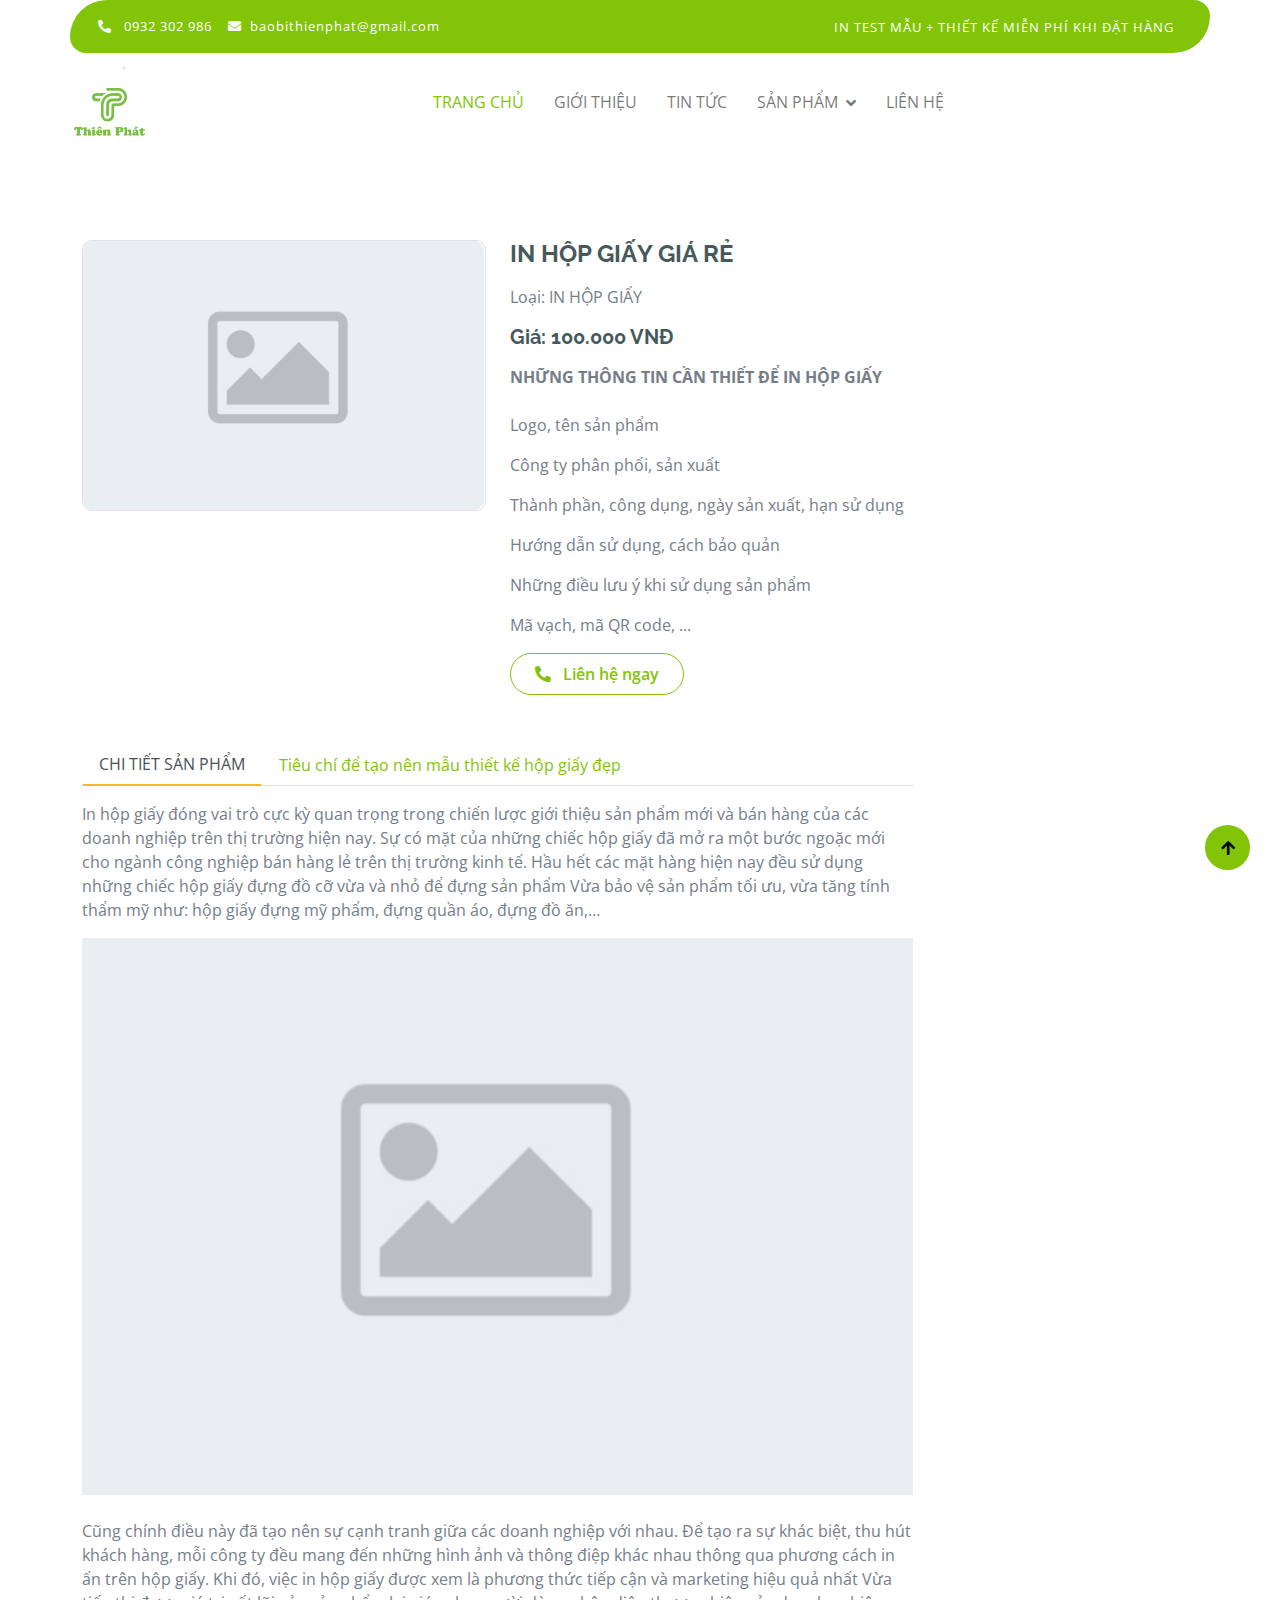
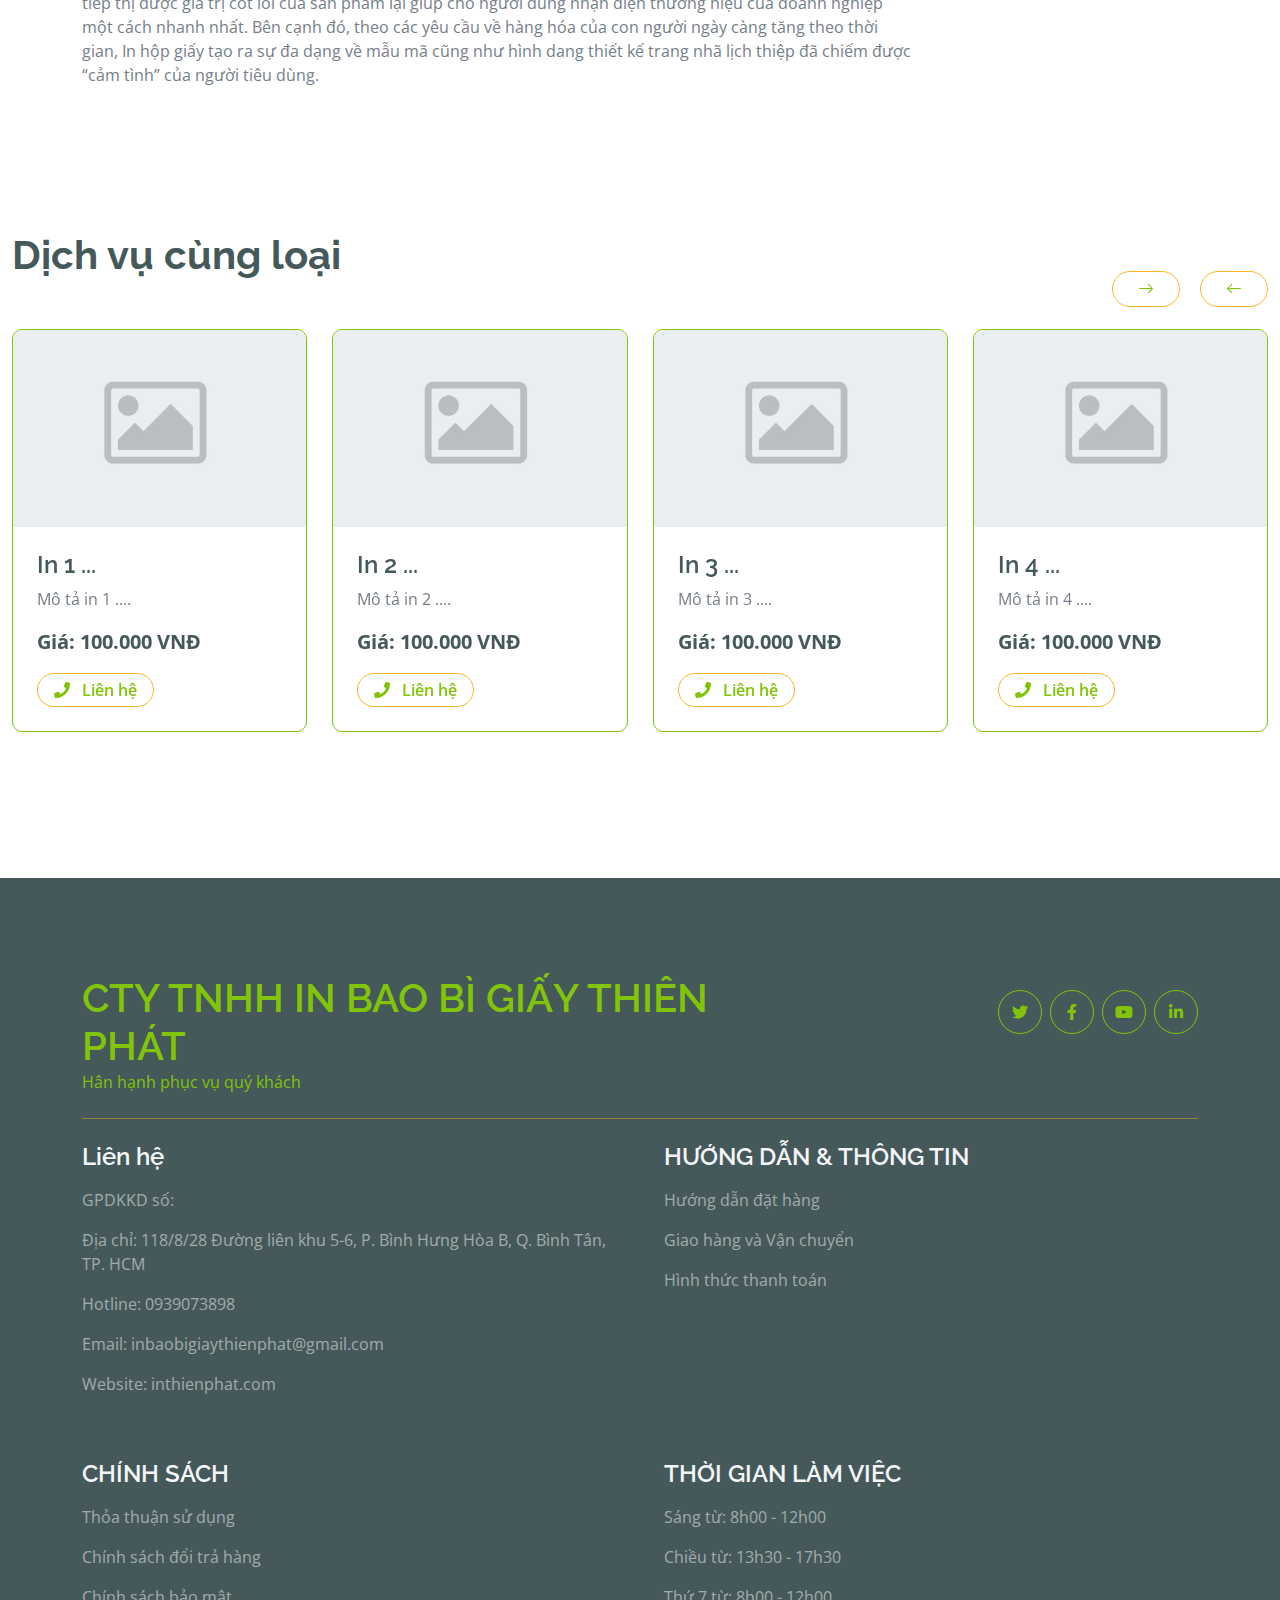
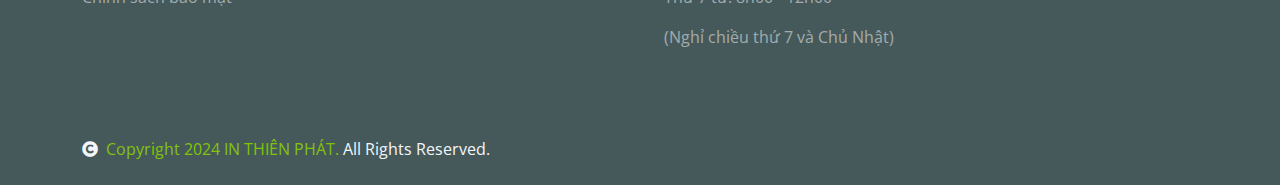
==== commit 9c5dc290: "update code" ====
--- a/shop-detail.html
+++ b/shop-detail.html
@@ -248,8 +248,64 @@
                         <img src="img/default-image.jpg" class="img-fluid w-100 rounded-top" alt="">
                     </div>
                     <div class="p-4 pb-0 rounded-bottom">
-                        <h4>In ...</h4>
-                        <p>Mô tả in ....</p>
+                        <h4>In 1 ...</h4>
+                        <p>Mô tả in 1 ....</p>
+                        <div class="d-flex justify-content-between flex-lg-wrap">
+                            <p class="text-dark fs-5 fw-bold">Giá: 100.000 VNĐ</p>
+                            <a href="#" class="btn border border-secondary rounded-pill px-3 py-1 mb-4 text-primary"><i
+                                    class="fa fa-phone me-2 text-primary"></i> Liên hệ </a>
+                        </div>
+                    </div>
+                </div>
+                <div class="border border-primary rounded position-relative vesitable-item">
+                    <div class="vesitable-img">
+                        <img src="img/default-image.jpg" class="img-fluid w-100 rounded-top" alt="">
+                    </div>
+                    <div class="p-4 pb-0 rounded-bottom">
+                        <h4>In 2 ...</h4>
+                        <p>Mô tả in 2 ....</p>
+                        <div class="d-flex justify-content-between flex-lg-wrap">
+                            <p class="text-dark fs-5 fw-bold">Giá: 100.000 VNĐ</p>
+                            <a href="#" class="btn border border-secondary rounded-pill px-3 py-1 mb-4 text-primary"><i
+                                    class="fa fa-phone me-2 text-primary"></i> Liên hệ </a>
+                        </div>
+                    </div>
+                </div>
+                <div class="border border-primary rounded position-relative vesitable-item">
+                    <div class="vesitable-img">
+                        <img src="img/default-image.jpg" class="img-fluid w-100 rounded-top" alt="">
+                    </div>
+                    <div class="p-4 pb-0 rounded-bottom">
+                        <h4>In 3 ...</h4>
+                        <p>Mô tả in 3 ....</p>
+                        <div class="d-flex justify-content-between flex-lg-wrap">
+                            <p class="text-dark fs-5 fw-bold">Giá: 100.000 VNĐ</p>
+                            <a href="#" class="btn border border-secondary rounded-pill px-3 py-1 mb-4 text-primary"><i
+                                    class="fa fa-phone me-2 text-primary"></i> Liên hệ </a>
+                        </div>
+                    </div>
+                </div>
+                <div class="border border-primary rounded position-relative vesitable-item">
+                    <div class="vesitable-img">
+                        <img src="img/default-image.jpg" class="img-fluid w-100 rounded-top" alt="">
+                    </div>
+                    <div class="p-4 pb-0 rounded-bottom">
+                        <h4>In 4 ...</h4>
+                        <p>Mô tả in 4 ....</p>
+                        <div class="d-flex justify-content-between flex-lg-wrap">
+                            <p class="text-dark fs-5 fw-bold">Giá: 100.000 VNĐ</p>
+                            <a href="#" class="btn border border-secondary rounded-pill px-3 py-1 mb-4 text-primary"><i
+                                    class="fa fa-phone me-2 text-primary"></i> Liên hệ </a>
+                        </div>
+                    </div>
+                </div>
+                <div class="border border-primary rounded position-relative vesitable-item">
+                    <div class="vesitable-img">
+                        <img src="img/default-image.jpg" class="img-fluid w-100 rounded-top" alt="">
+                    </div>
+                    <div class="p-4 pb-0 rounded-bottom">
+                        <h4>In 5 ...</h4>
+                        <p>Mô tả in 5 ....</p>
                         <div class="d-flex justify-content-between flex-lg-wrap">
                             <p class="text-dark fs-5 fw-bold">Giá: 100.000 VNĐ</p>
                             <a href="#" class="btn border border-secondary rounded-pill px-3 py-1 mb-4 text-primary"><i
